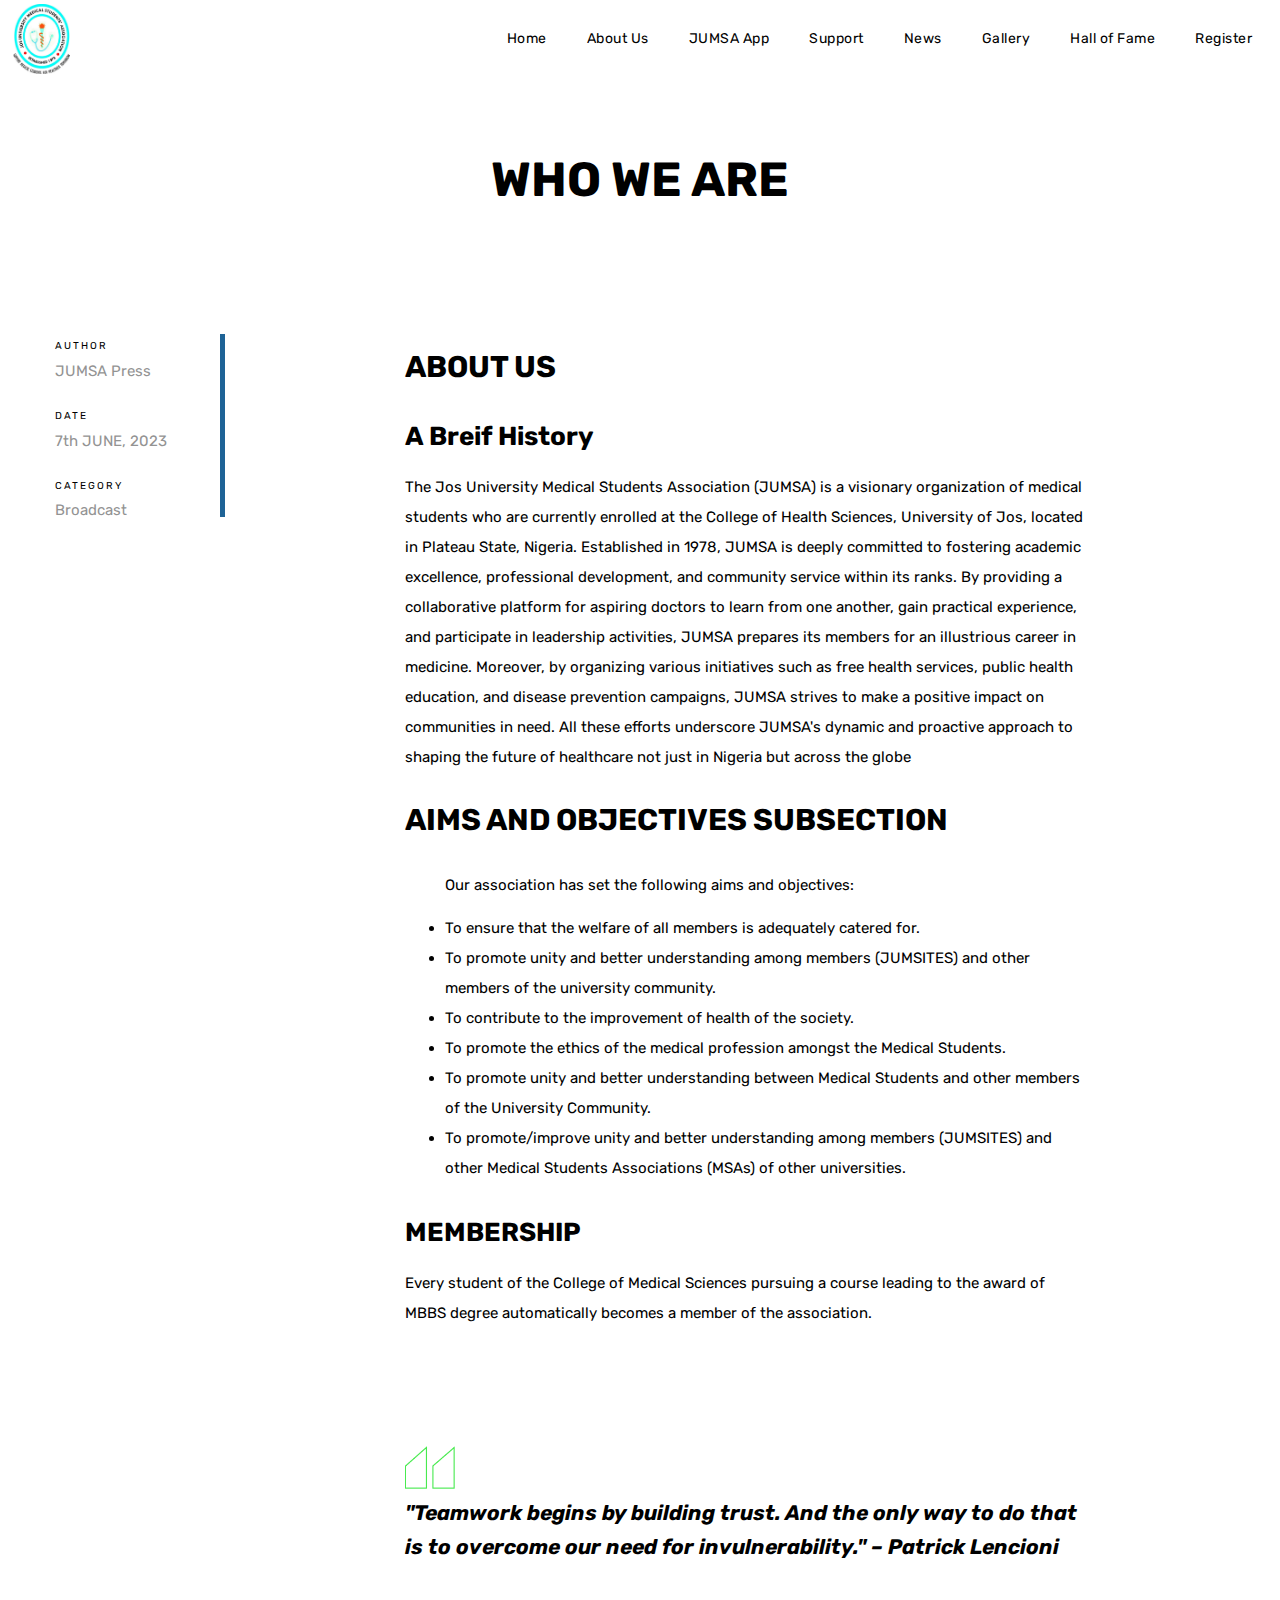
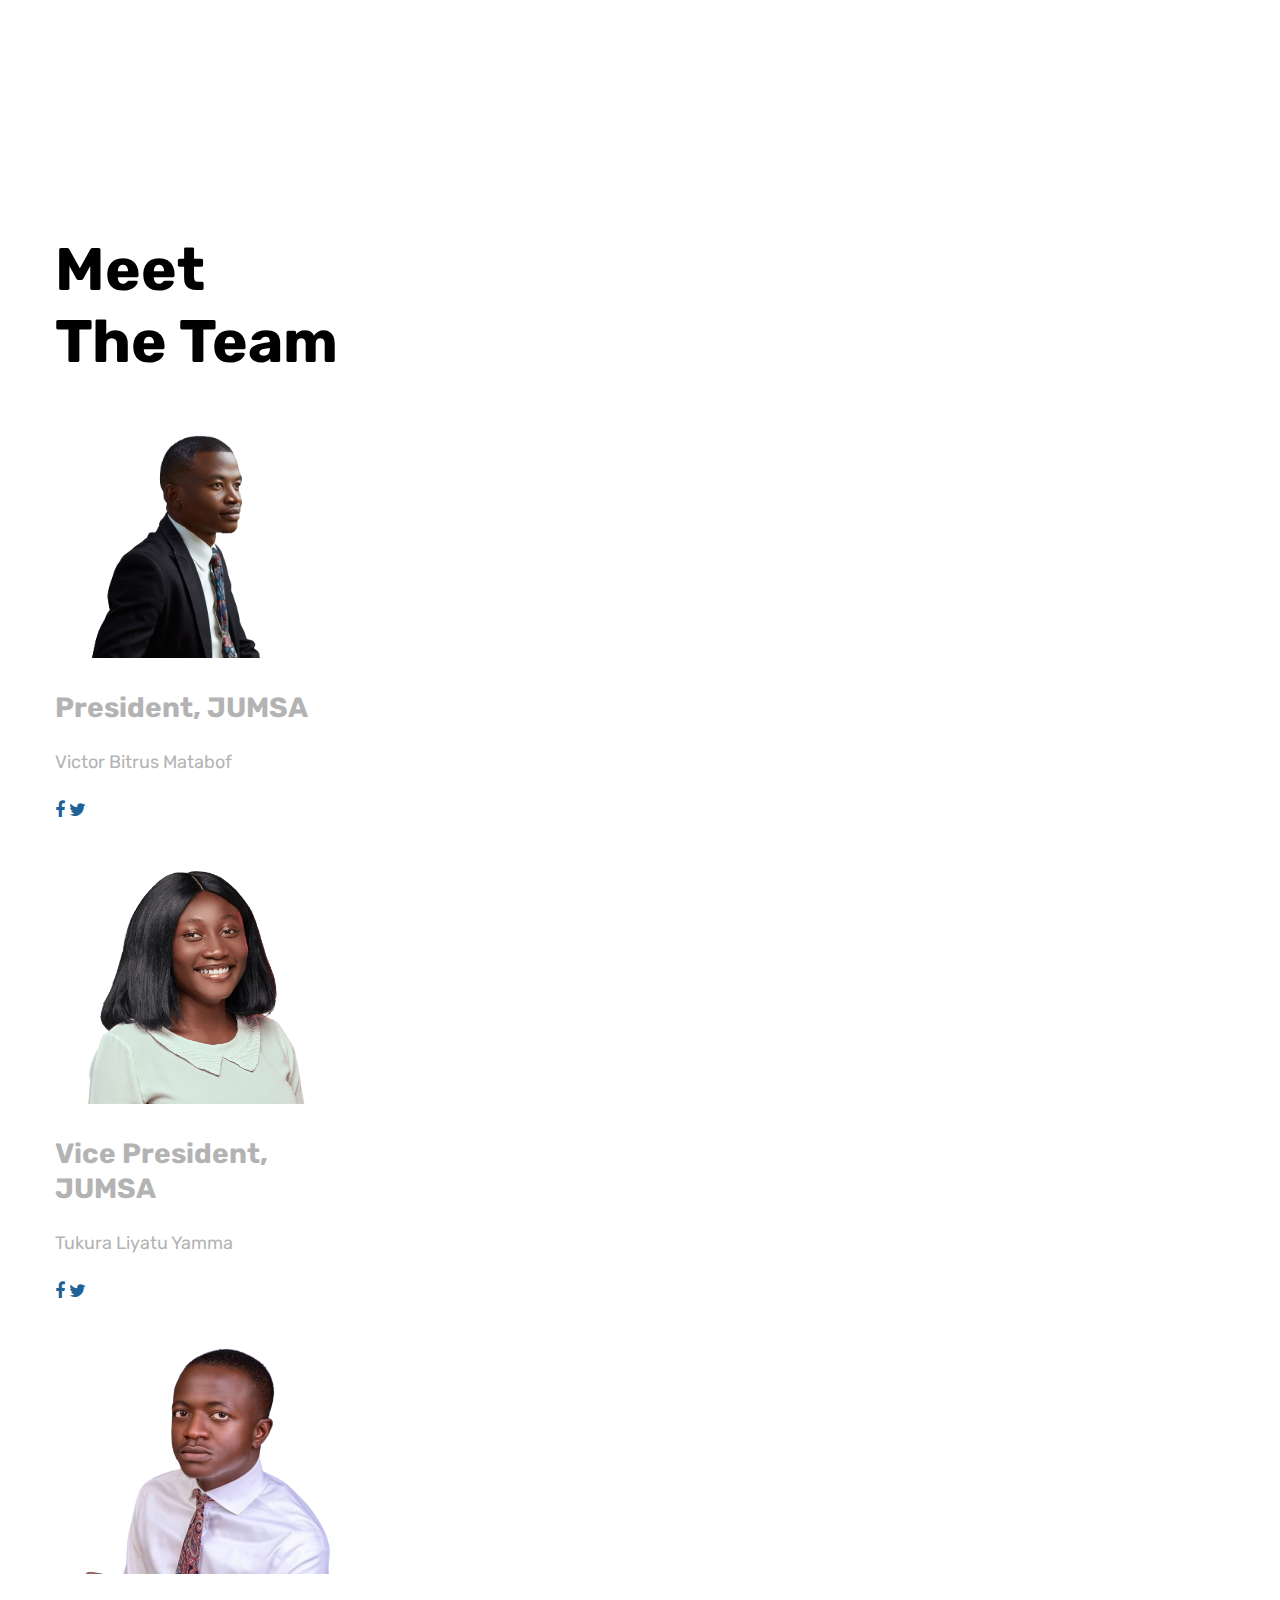
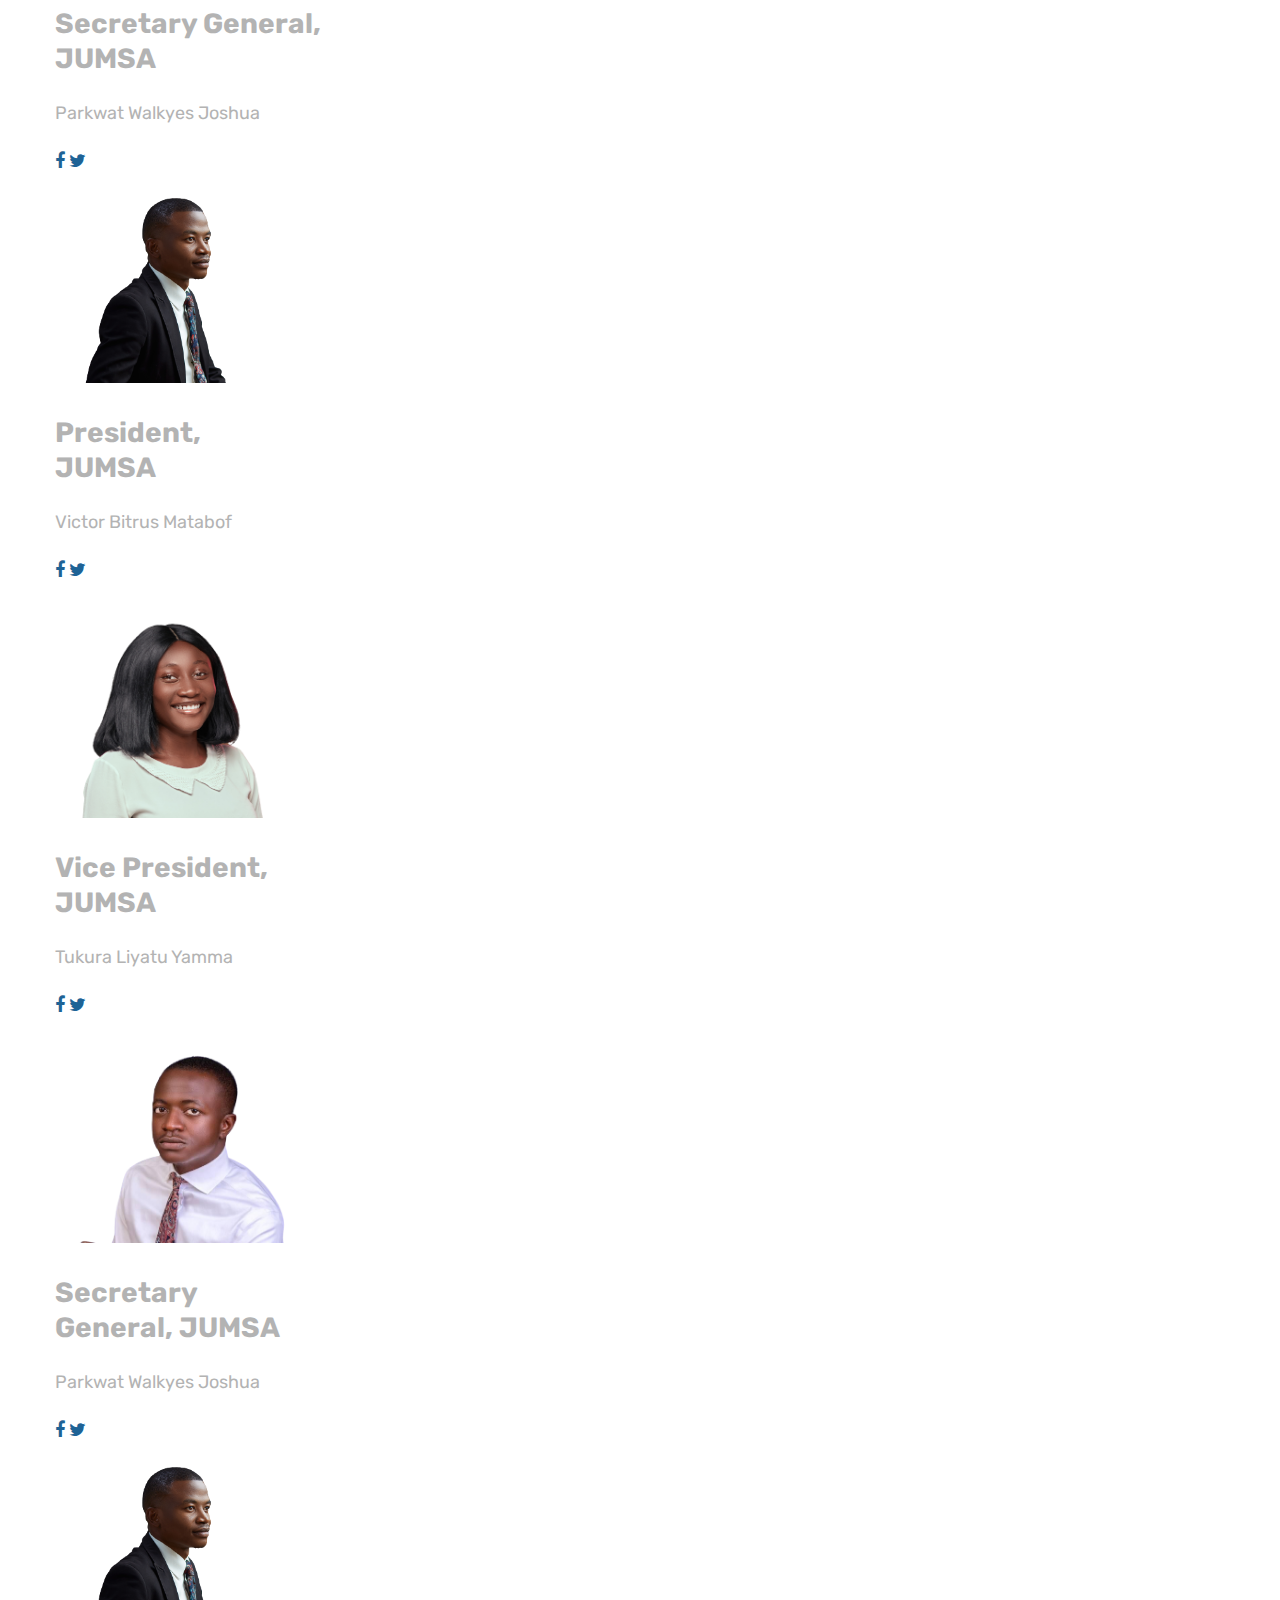
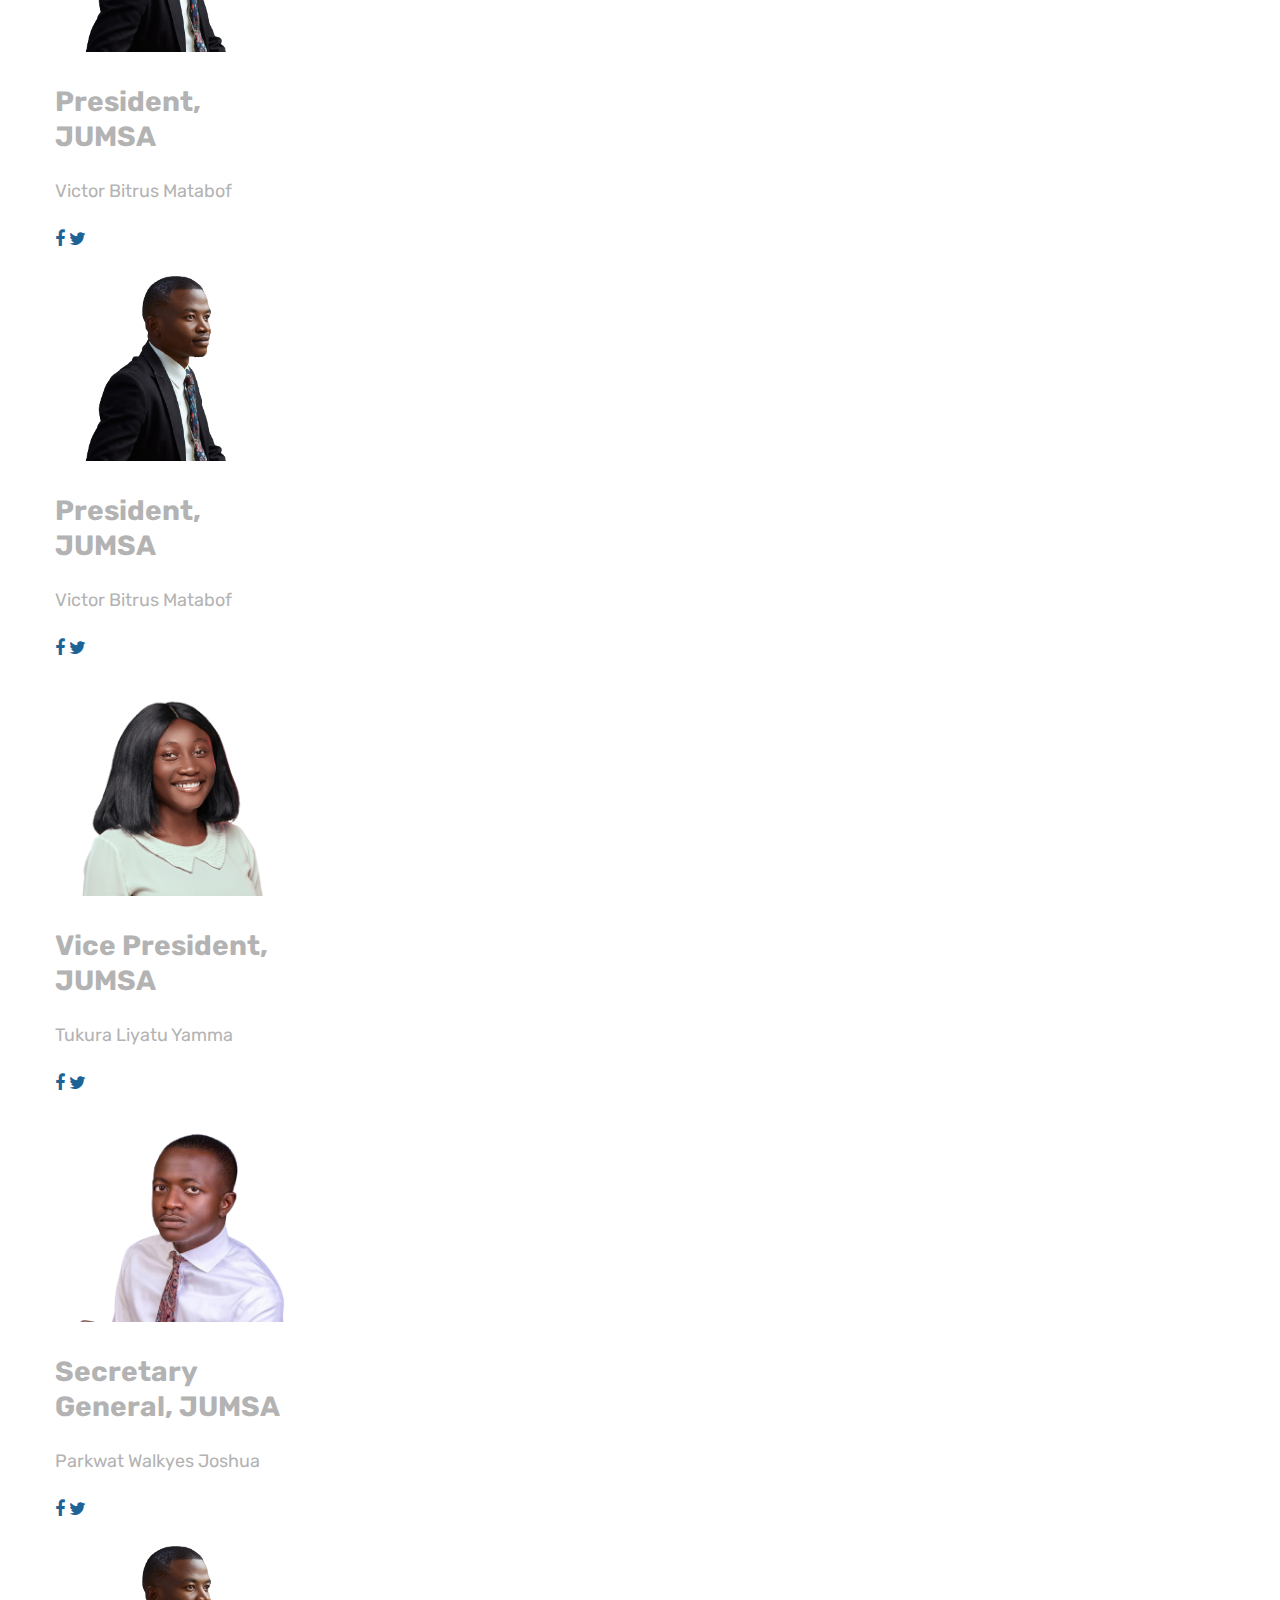
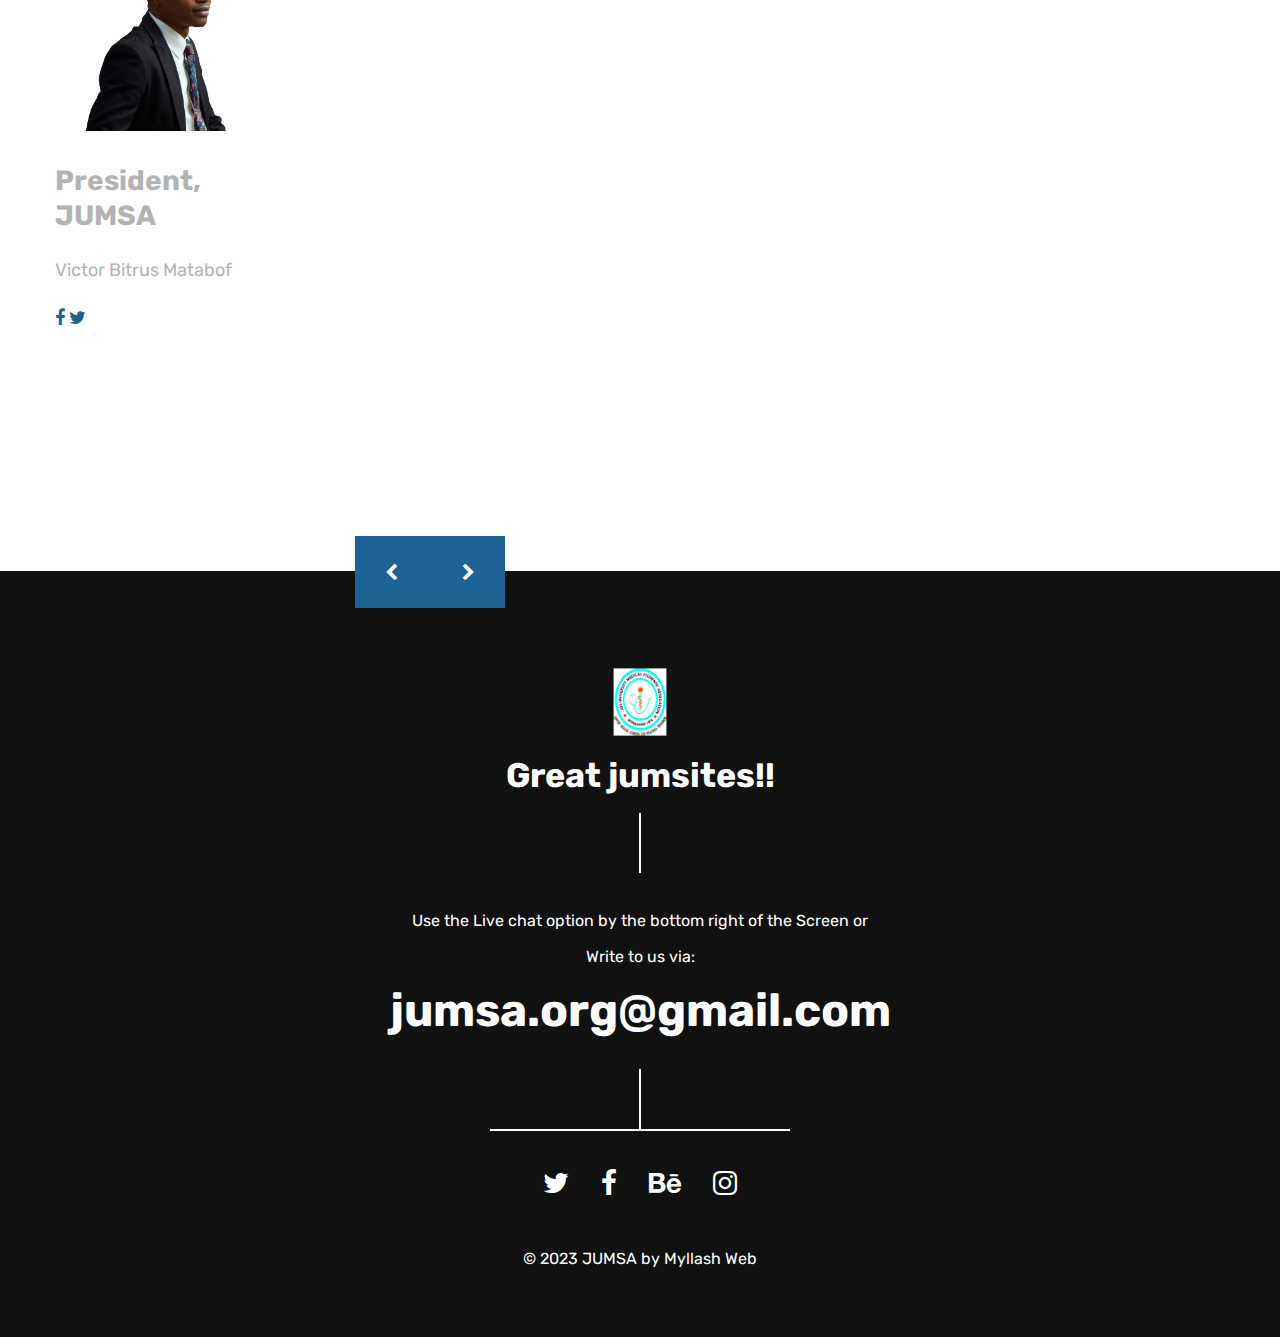
==== about.html @ 952955dd "About Page added" ====
<!DOCTYPE HTML>
<html lang="en-US">

<head>
    <title>About | JUMSA</title>
    <meta http-equiv="Content-Type" content="text/html; charset=UTF-8">
    <meta name="description" content="JUMSA Website" />
    <meta name="keywords" content="JUMSA, JUMSA Unijos, JUMSA Community" />
    <meta name="author" content="Myllash Web" />
    <meta name="viewport" content="width=device-width, initial-scale=1, maximum-scale=1">

    <link rel="shortcut icon" href="images/favicon.ico" />
    <link href='https://fonts.googleapis.com/css?family=Rubik:400,700,700i' rel='stylesheet' type='text/css'>
    <link rel="stylesheet" type="text/css" href='style.css' />
    <link href="https://cdn.jsdelivr.net/npm/bootstrap@5.0.2/dist/css/bootstrap.min.css" rel="stylesheet"
        integrity="sha384-EVSTQN3/azprG1Anm3QDgpJLIm9Nao0Yz1ztcQTwFspd3yD65VohhpuuCOmLASjC" crossorigin="anonymous">

    <!--[if lt IE 9]>
                <script src="js/html5shiv.js"></script>            
                <script src="js/respond.min.js"></script>                   
        <![endif]-->
</head>

<body class="single single-post">

    <div class="site-wrapper">

        <div class="doc-loader">
            <img src="images/jumsa_loader.gif" alt="JUMSA">
        </div>

        <header class="header-holder">
            <div class="menu-wrapper center-relative relative">
                <div class="header-logo">
                    <a href="index.html">
                        <img src="images/logo.png" alt="Seppo">
                    </a>
                </div>

                <div class="toggle-holder">
                    <div id="toggle">
                        <div class="first-menu-line"></div>
                        <div class="second-menu-line"></div>
                        <div class="third-menu-line"></div>
                    </div>
                </div>

                <div class="menu-holder">
                    <nav id="header-main-menu">
                        <ul class="main-menu sm sm-clean">
                            <li>
                                <a href="index.html#Home">Home</a>
                            </li>
                            <li>
                                <a href="index.html#about">About Us</a>
                            </li>
                            <li>
                                <a href="index.html#services">JUMSA App</a>
                            </li>
                            <li>
                                <a href="index.html#pricing">Support</a>
                            </li>

                            <!-- <li>
                                    <a href="#clients">Testimonials</a>
                                </li> -->
                            <li>
                                <a href="index.html#news">News</a>
                            </li>
                            <li>
                                <a href="index.html#portfolio">Gallery</a>
                            </li>

                            <li>
                                <a href="index.html#team">Hall of Fame</a>
                            </li>
                            <!-- <li>
                                        <a href="#skills">Skills</a>
                                    </li> -->
                            <!-- <li>
                                    <a href="#millstones">Milestones</a>
                                </li> -->
                            <li>
                                <a href="index.html#contact">Register</a>
                            </li>
                        </ul>
                    </nav>
                </div>
                <div class="clear"></div>
            </div>
        </header>

        <div id="content" class="site-content center-relative">
            <article>
                <div class="post-wrapper center-relative">
                    <h1 class="entry-title">
                        WHO WE ARE
                    </h1>
                    <div class="single-post-featured-image">
                        <img src="images/about_01.jpg" alt="" />
                    </div>

                    <div class="single-content-wrapper content-1170 center-relative">
                        <div class="post-info-wrapper">
                            <div class="sticky-spacer">
                                <div class="entry-info">
                                    <div>
                                        <div class="text-holder">AUTHOR</div>
                                        <div class="author-nickname">
                                            <a href="#" title="Posts by JUMSA" rel="author">
                                                JUMSA Press
                                            </a>
                                        </div>
                                    </div>
                                    <div>
                                        <div class="text-holder">DATE</div>
                                        <div class="entry-date published">7th JUNE, 2023</div>
                                    </div>
                                    <div>
                                        <div class="text-holder">CATEGORY</div>
                                        <div class="cat-links">
                                            <ul>
                                                <li>
                                                    <a href="#">Broadcast</a>
                                                </li>
                                            </ul>
                                        </div>
                                    </div>
                                </div>
                            </div>
                        </div>

                        <div class="entry-content">
                            <h4>ABOUT US</h4>
                            <h6>A Breif History</h6>
                            <p>
                                The Jos University Medical Students Association (JUMSA) is a visionary organization of
                                medical students who are currently enrolled at the College of Health Sciences,
                                University of Jos, located in Plateau State, Nigeria. Established in 1978, JUMSA is
                                deeply committed to fostering academic excellence, professional development, and
                                community service within its ranks. By providing a collaborative platform for aspiring
                                doctors to learn from one another, gain practical experience, and participate in
                                leadership activities, JUMSA prepares its members for an illustrious career in medicine.
                                Moreover, by organizing various initiatives such as free health services, public health
                                education, and disease prevention campaigns, JUMSA strives to make a positive impact on
                                communities in need. All these efforts underscore JUMSA's dynamic and proactive approach
                                to shaping the future of healthcare not just in Nigeria but across the globe
                            </p>
                            <h4>AIMS AND OBJECTIVES SUBSECTION</h4>
                            <p>
                                <ul>
                                    <p>
                                        Our association has set the following aims and objectives:
                                    </p>
                                    <li>
                                        To ensure that the welfare of all members is adequately catered for.
                                    </li>
                                    <li>
                                        To promote unity and better understanding among members (JUMSITES) and other
                                        members of the university community.
                                    </li>
                                    <li>
                                        To contribute to the improvement of health of the society.
                                    </li>
                                    <li>
                                        To promote the ethics of the medical profession amongst the Medical Students.
                                    </li>
                                    <li>
                                        To promote unity and better understanding between Medical Students and other
                                        members of the University Community.
                                    </li>
                                    <li>
                                        To promote/improve unity and better understanding among members (JUMSITES) and
                                        other Medical Students Associations (MSAs) of other universities.
                                    </li>
                                </ul>
                            </p>
                            <h6>
                                MEMBERSHIP
                            </h6>
                            <p>
                                Every student of the College of Medical Sciences pursuing a course leading to the award
                                of MBBS degree automatically becomes a member of the association.
                            </p>

                            <br>
                            <br>
                            <blockquote>
                                <p>
                                    "Teamwork begins by building trust. And the only way to do that is to overcome our
                                    need for invulnerability." – Patrick Lencioni
                                </p>
                            </blockquote>



                        </div>


                        <br>

                        <div class="clear"></div>
                    </div>
                </div>
            </article>

            <div class="section-wrapper block content-1170 center-relative">
                <div class="content-wrapper">
                    <div>
                        <h2 class="entry-title medium-text">
                            Meet
                            <br>
                            The Team
                        </h2>
                        <div class="container">
                            <div class="row justify-content-around">
                                <div class="card col-md-6 col-lg-4" style="width: 18rem;">
                                    <img src="images/team_item_01.jpg" class="card-img-top" alt="...">
                                    <div class="card-body">
                                        <h5 class="card-title">President, JUMSA</h5>
                                        <p class="card-text">Victor Bitrus Matabof</p>
                                    </div>
                                    <div class="card-body justify-content-around">
                                        <a href="#" target="_blank">
                                            <span class="fa fa-facebook"></span>
                                        </a>
                                        <a href="#" target="_blank">
                                            <span class="fa fa-twitter"></span>
                                        </a>
                                    </div>
                                </div>

                                <div class="card col-md-6 col-lg-4" style="width: 18rem;">
                                    <img src="images/team_item_02.jpg" class="card-img-top" alt="...">
                                    <div class="card-body">
                                        <h5 class="card-title">Vice President, JUMSA</h5>
                                        <p class="card-text">Tukura Liyatu Yamma</p>
                                    </div>
                                    <div class="card-body justify-content-around">
                                        <a href="#" target="_blank">
                                            <span class="fa fa-facebook"></span>
                                        </a>
                                        <a href="#" target="_blank">
                                            <span class="fa fa-twitter"></span>
                                        </a>
                                    </div>
                                </div>

                                <div class="card col-md-6 col-lg-4" style="width: 18rem;">
                                    <img src="images/team_item_03.jpg" class="card-img-top" alt="...">
                                    <div class="card-body">
                                        <h5 class="card-title">Secretary General, JUMSA</h5>
                                        <p class="card-text">Parkwat Walkyes Joshua</p>
                                    </div>
                                    <div class="card-body justify-content-around">
                                        <a href="#" target="_blank">
                                            <span class="fa fa-facebook"></span>
                                        </a>
                                        <a href="#" target="_blank">
                                            <span class="fa fa-twitter"></span>
                                        </a>
                                    </div>
                                </div>

                            </div>

                            <div class="row justify-content-around">
                                <div class="card col-md-6 col-lg-3" style="width: 15rem;">
                                    <img src="images/team_item_01.jpg" class="card-img-top" alt="...">
                                    <div class="card-body">
                                        <h5 class="card-title">President, JUMSA</h5>
                                        <p class="card-text">Victor Bitrus Matabof</p>
                                    </div>
                                    <div class="card-body justify-content-around">
                                        <a href="#" target="_blank">
                                            <span class="fa fa-facebook"></span>
                                        </a>
                                        <a href="#" target="_blank">
                                            <span class="fa fa-twitter"></span>
                                        </a>
                                    </div>
                                </div>

                                <div class="card col-md-6 col-lg-3" style="width: 15rem;">
                                    <img src="images/team_item_02.jpg" class="card-img-top" alt="...">
                                    <div class="card-body">
                                        <h5 class="card-title">Vice President, JUMSA</h5>
                                        <p class="card-text">Tukura Liyatu Yamma</p>
                                    </div>
                                    <div class="card-body justify-content-around">
                                        <a href="#" target="_blank">
                                            <span class="fa fa-facebook"></span>
                                        </a>
                                        <a href="#" target="_blank">
                                            <span class="fa fa-twitter"></span>
                                        </a>
                                    </div>
                                </div>

                                <div class="card col-md-6 col-lg-3" style="width: 15rem;">
                                    <img src="images/team_item_03.jpg" class="card-img-top" alt="...">
                                    <div class="card-body">
                                        <h5 class="card-title">Secretary General, JUMSA</h5>
                                        <p class="card-text">Parkwat Walkyes Joshua</p>
                                    </div>
                                    <div class="card-body justify-content-around">
                                        <a href="#" target="_blank">
                                            <span class="fa fa-facebook"></span>
                                        </a>
                                        <a href="#" target="_blank">
                                            <span class="fa fa-twitter"></span>
                                        </a>
                                    </div>
                                </div>
                                <div class="card col-md-6 col-lg-3" style="width: 15rem;">
                                    <img src="images/team_item_01.jpg" class="card-img-top" alt="...">
                                    <div class="card-body">
                                        <h5 class="card-title">President, JUMSA</h5>
                                        <p class="card-text">Victor Bitrus Matabof</p>
                                    </div>
                                    <div class="card-body justify-content-around">
                                        <a href="#" target="_blank">
                                            <span class="fa fa-facebook"></span>
                                        </a>
                                        <a href="#" target="_blank">
                                            <span class="fa fa-twitter"></span>
                                        </a>
                                    </div>
                                </div>

                            </div>

                            <div class="row justify-content-around">
                                <div class="card col-md-6 col-lg-3" style="width: 15rem;">
                                    <img src="images/team_item_01.jpg" class="card-img-top" alt="...">
                                    <div class="card-body">
                                        <h5 class="card-title">President, JUMSA</h5>
                                        <p class="card-text">Victor Bitrus Matabof</p>
                                    </div>
                                    <div class="card-body justify-content-around">
                                        <a href="#" target="_blank">
                                            <span class="fa fa-facebook"></span>
                                        </a>
                                        <a href="#" target="_blank">
                                            <span class="fa fa-twitter"></span>
                                        </a>
                                    </div>
                                </div>

                                <div class="card col-md-6 col-lg-3" style="width: 15rem;">
                                    <img src="images/team_item_02.jpg" class="card-img-top" alt="...">
                                    <div class="card-body">
                                        <h5 class="card-title">Vice President, JUMSA</h5>
                                        <p class="card-text">Tukura Liyatu Yamma</p>
                                    </div>
                                    <div class="card-body justify-content-around">
                                        <a href="#" target="_blank">
                                            <span class="fa fa-facebook"></span>
                                        </a>
                                        <a href="#" target="_blank">
                                            <span class="fa fa-twitter"></span>
                                        </a>
                                    </div>
                                </div>

                                <div class="card col-md-6 col-lg-3" style="width: 15rem;">
                                    <img src="images/team_item_03.jpg" class="card-img-top" alt="...">
                                    <div class="card-body">
                                        <h5 class="card-title">Secretary General, JUMSA</h5>
                                        <p class="card-text">Parkwat Walkyes Joshua</p>
                                    </div>
                                    <div class="card-body justify-content-around">
                                        <a href="#" target="_blank">
                                            <span class="fa fa-facebook"></span>
                                        </a>
                                        <a href="#" target="_blank">
                                            <span class="fa fa-twitter"></span>
                                        </a>
                                    </div>
                                </div>
                                <div class="card col-md-6 col-lg-3" style="width: 15rem;">
                                    <img src="images/team_item_01.jpg" class="card-img-top" alt="...">
                                    <div class="card-body">
                                        <h5 class="card-title">President, JUMSA</h5>
                                        <p class="card-text">Victor Bitrus Matabof</p>
                                    </div>
                                    <div class="card-body justify-content-around">
                                        <a href="#" target="_blank">
                                            <span class="fa fa-facebook"></span>
                                        </a>
                                        <a href="#" target="_blank">
                                            <span class="fa fa-twitter"></span>
                                        </a>
                                    </div>
                                </div>

                            </div>
                        </div>
                    </div>
                </div>
            </div>

            <div class="nav-links block center-relative content-570">
                <a class="nav-previous tooltip" data-title="Once a student always a student" href="single2.html">
                    <span class="fa fa-chevron-left" aria-hidden="true"></span>
                </a>
                <a class="nav-next tooltip" data-title="Let's make UNIBEN a better place" href="single3.html">
                    <span class="fa fa-chevron-right" aria-hidden="true"></span>
                </a>
            </div>
        </div>

        <!-- Footer -->
        <footer class="footer">
            <div class="footer-content center-relative">
                <div class="footer-logo">
                    <img style="height: 7rem; margin-bottom: -2rem; scale: 0.6;" src="images/footer_logo.png"
                        alt="JUMSA" />
                    <br>
                    <h2>Great jumsites!!</h2>
                </div>
                <div class="footer-logo-divider"></div>
                <p>Use the Live chat option by the bottom right of the Screen or <br> Write to us via:</p>
                <div class="footer-mail">
                    <a href="mailto:myllashweb@myllash.com">jumsa.org@gmail.com</a>
                </div>
                <div class="footer-social-divider"></div>
                <div class="social-holder">
                    <a href="#">
                        <span class="fa fa-twitter"></span>
                    </a>
                    <a href="#">
                        <span class="fa fa-facebook"></span>
                    </a>
                    <a href="#">
                        <span class="fa fa-behance"></span>
                    </a>
                    <a href="#">
                        <span class="fa fa-instagram"></span>
                    </a>
                </div>

                <div class="copyright-holder">
                    © 2023 JUMSA by <a href="https://www.myllash.com/">Myllash Web</a>
                </div>
            </div>
        </footer>
    </div>

    <!--Load JavaScript-->
    <script src="js/jquery.js"></script>
    <script src="js/jquery.sticky.js"></script>
    <script src="js/tipper.js"></script>
    <script src="js/jarallax.js"></script>
    <script src="js/jarallax-element.min.js"></script>
    <script src='js/imagesloaded.pkgd.js'></script>
    <script src='js/jquery.fitvids.js'></script>
    <script src='js/jquery.smartmenus.min.js'></script>
    <script src='js/isotope.pkgd.js'></script>
    <script src='js/owl.carousel.min.js'></script>
    <script src='js/jquery.sticky-kit.min.js'></script>
    <script src='js/main.js'></script>
    <script src="https://cdn.jsdelivr.net/npm/bootstrap@5.0.2/dist/js/bootstrap.bundle.min.js"
        integrity="sha384-MrcW6ZMFYlzcLA8Nl+NtUVF0sA7MsXsP1UyJoMp4YLEuNSfAP+JcXn/tWtIaxVXM" crossorigin="anonymous">
    </script>
    <!--Start of Tawk.to Script-->
    <script type="text/javascript">
        var Tawk_API = Tawk_API || {},
            Tawk_LoadStart = new Date();
        (function () {
            var s1 = document.createElement("script"),
                s0 = document.getElementsByTagName("script")[0];
            s1.async = true;
            s1.src = 'https://embed.tawk.to/647bee8d7957702c744ba10e/1h221nmjo';
            s1.charset = 'UTF-8';
            s1.setAttribute('crossorigin', '*');
            s0.parentNode.insertBefore(s1, s0);
        })();
    </script>
    <!--End of Tawk.to Script-->
</body>

</html>
---- style.css ----
/*------------------------------------------------------------------
[Table of contents]
1. 3rd Part CSS Libraries
2. Global CSS
        2.1 Global Header Logo/Menu CSS	
        2.2 General Section CSS
        2.3 Columns CSS
        2.4 Button CSS
        2.5 Image/Text Slider CSS
3. Home Section CSS
4. Services Section CSS
5. About Section CSS
6. Clients Section CSS
7. News Section CSS
8. Portfolio Section CSS
        8.1 Single Portfolio
9. Pricing Section CSS
10. Team Section CSS
11. Skills Section CSS
12. Milestones Section CSS
13. Blog Page CSS
14. Single Post CSS
        14.1 Tipper CSS
15. Contact Section CSS
16. Footer CSS
17. Responsive CSS
-------------------------------------------------------------------*/


/* ===================================
    1. 3rd Part CSS Libraries
====================================== */

@import url("css/clear.css");
@import url("css/font-awesome.min.css");
@import url("css/sm-clean.css");
@import url("css/owl.carousel.min.css");
@import url("css/owl.theme.default.min.css");
@import url("css/common.css");



/* ===================================
    2. Global CSS
====================================== */

body {
    font-family: 'Rubik', sans-serif;
    font-size: 18px;
    line-height: 35px;
    font-weight: 400;
    color: #b3b3b3;
    background-color: #ffffff;
    overflow-x: hidden;
}

body a {
    text-decoration: none;
    color: #1e6396;
    transition: color .3s ease;
}

body a:hover {
    color: #1e6396; 
}

body p, 
body pre {
    margin-bottom: 13px;
}

.site-wrapper img {
    max-width: 100%;
    max-height: 100%;
    width: auto;
    height: auto;
}

.doc-loader {
    position: fixed;
    left: 0px;
    top: 0px;
    width: 100%;
    height: 100%;
    z-index: 99999;
    background-color: #000;
}

.doc-loader img {
    width: 100px;
    height: 100px;
    position: absolute;
    top: 50%;    
    left: 50%;
    transform: translate(-50%, -50%);
}

.content-1170 {
    width: 1170px;    
}

.content-960 {
    width: 960px;    
}

.content-570 {
    width: 570px;
}

.pagination-holder {
    margin: 60px 0;
}

.section-wrapper {
    position: relative;
    padding: 200px 0 115px 0;
}


/* ===================================
    2.1 Global Header Logo/Menu CSS
====================================== */

.header-holder {
    z-index: 99 !important;
    background-color: #fff;
    width: 100% !important;
    top: 0;
    position: fixed;
    -webkit-transform: translateZ(0);    
}

.sticky-wrapper {
    height: 77px !important;
}

.menu-wrapper {
    width: 98%;
    max-width: 1450px;
    min-height: 77px;
}

.header-logo {
    line-height: 0;
    font-size: 0;
    float: left;
    position: absolute;
    transform: translateY(-50%);
    top: 50%;
}

.header-logo img {
    height: 70px;
}

.menu-holder {
    float: right;
    max-width: 85%;
}

.toggle-holder {
    display: none;
    right: 10px;
    z-index: 1;
    position: absolute;
    top: 50%;
    transform: translateY(-50%);
}

#toggle:hover {
    cursor: pointer;
}

#toggle div {
    height: 3px;
    margin-bottom: 6px;
    background-color: #000;
    width: 22px;
}

#toggle .second-menu-line {
    -webkit-transition: -webkit-transform 0.3s ease;
    transition: transform 0.3s ease;    
    -webkit-transform: translate3d(10px,0,0);
    transform: translate3d(10px,0,0);
}

#toggle:hover .second-menu-line {
    -webkit-transform: translate3d(0,0,0) !important;
    transform: translate3d(0,0,0) !important;
}

#toggle.on .second-menu-line {
    -webkit-transform: translate3d(-10px,0,0);
    transform: translate3d(-10px,0,0);
}

#toggle .third-menu-line{        
    margin-bottom: 5px;
}

#header-main-menu {
    display: inline-block;
}

.sm-clean .has-submenu {
    padding-right: 35px !important;
}

.sm-clean li a.menu-item-link {
    cursor: pointer;
    color: rgb(30,30,30);
}

.sm-clean a span.sub-arrow {
    right: 3px;
}

.sm-clean a.highlighted {
    padding: 15px;
}

.sm-clean a, 
.sm-clean a:hover, 
.sm-clean a:focus, 
.sm-clean a:active {
    font-size: 14px;
    font-weight: 400;
    transition: color .3s ease, 
        background-color .3s ease;
    padding: 15px;
    letter-spacing: 0.5px;
    color: #000;
}

.sm-clean ul a, 
.sm-clean ul a:hover, 
.sm-clean ul a:focus, 
.sm-clean ul a:active {    
    font-size: 13px;
    line-height: 15px;
    padding: 10px;
    padding-top: 10px !important;
    padding-bottom: 10px !important;
}

.sm-clean {
    background-color: transparent;        
    padding: 15px 0;
}

body .sm-clean a:hover, 
body .main-menu.sm-clean .sub-menu li a:hover, 
body .sm-clean li.active a, 
body .sm-clean li.current-page-ancestor > a, 
body .sm-clean li.current_page_ancestor > a, 
body .sm-clean li.current_page_item > a {
    color: skyblue;
}

.sm-clean li {
    margin-right: 10px;
}

.sm-clean li:last-child {
    margin-right: 0;
}

.sm-clean ul {    
    background-color: #000;
}

.sm-clean a.has-submenu {
    padding-right: 24px;
}

.sub-menu a, 
.children a {
    padding-left: 15px !important;
}

.sub-menu .sub-menu, 
.children .children {
    padding-top: 8px;
}

.sub-menu .sub-menu a, 
.children .children a, 
.sub-menu .sub-menu a:hover, 
.children .children a:hover {
    padding-top: 10px !important;
}

@media (min-width: 925px) {

    .sm-clean ul a span.sub-arrow {
        margin-top: 0;
    }
    .sm-clean ul {
        padding: 8px 0;
    }
}

@media (max-width: 925px) {

    .sm-clean ul {
        background-color: #fff;
    }

}

.sm-clean > li:last-child > a, 
.sm-clean > li:last-child > *:not(ul) a, 
.sm-clean > li:last-child > ul, 
.sm-clean > li:last-child > ul > li:last-child > a, 
.sm-clean > li:last-child > ul > li:last-child > *:not(ul) a, 
.sm-clean > li:last-child > ul > li:last-child > ul, 
.sm-clean > li:last-child > ul > li:last-child > ul > li:last-child > a, 
.sm-clean > li:last-child > ul > li:last-child > ul > li:last-child > *:not(ul) a, 
.sm-clean > li:last-child > ul > li:last-child > ul > li:last-child > ul, 
.sm-clean > li:last-child > ul > li:last-child > ul > li:last-child > ul > li:last-child > a, 
.sm-clean > li:last-child > ul > li:last-child > ul > li:last-child > ul > li:last-child > *:not(ul) a, 
.sm-clean > li:last-child > ul > li:last-child > ul > li:last-child > ul > li:last-child > ul, 
.sm-clean > li:last-child > ul > li:last-child > ul > li:last-child > ul > li:last-child > ul > li:last-child > a, 
.sm-clean > li:last-child > ul > li:last-child > ul > li:last-child > ul > li:last-child > ul > li:last-child > *:not(ul) a, 
.sm-clean > li:last-child > ul > li:last-child > ul > li:last-child > ul > li:last-child > ul > li:last-child > ul {
    border-radius: 5px;
}


/* ===================================
    2.2 General Section CSS
====================================== */

.section {
    position: relative;    
}

.page-title-holder {
    position: absolute;
    top: 0;
    left: 0;
    background-color: #1e6396;
    width: 285px;
    display: inline-block;
    z-index: 98;
    height: 130px;
}

.page-title-holder:after {
    content: "";
    width: 0;
    height: 0;
    border-style: solid;
    border-width: 130px 60px 0 0;
    border-color: #1e6396 transparent transparent transparent;
    position: absolute;
    top: 0;
    right: 0;
    transform: translateX(100%);
}

.section h3.entry-title {
    font-size: 16px;
    line-height: 149%;
    font-weight: 400;
    word-break: break-word;
    text-align: center;
    color: #fff;
    letter-spacing: 2px;
    margin-top: 32px;
}

.page .page-content {
    background-color: #fff;
    padding: 75px;    
}

.no-padding .section-wrapper {
    padding: 0 !important;
    width: 100%;
    max-width: 100%;
}

[data-jarallax-element] {
    z-index: 30 !important;
}

.medium-text {
    color: #000;
    font-size: 60px;
    line-height: 120%;
    font-weight: 700;
    padding-bottom: 35px;
}

.title-description-up {
    font-size: 16px;
    margin-bottom: 0;
    letter-spacing: 2px;
}

.info-text {
    font-size: 22px;
    line-height: 190%;
    color: #000;
}

.info-code-title {
    font-size: 16px;
    color: #000;
    letter-spacing: 2px;
    margin-bottom: 0;
    line-height: 120%;
}

.info-code-content, 
.info-code-content a {
    color: #b3b3b3;
    margin-bottom: 30px;
}

.tp-bullet-title {
    display: none !important;
}

.isotope.no-transition,
.isotope.no-transition .isotope-item,
.isotope .isotope-item.no-transition {    
    transition-duration: 0s;
}

.social {
    display: inline-block;
    font-size: 25px;
    margin-right: 20px;
}

body .social a {
    color: #000 !important;
    transition: all .3s ease;
}

body .social a:hover {
    opacity: 0.5;    
}


/* ===================================
    2.3 Columns CSS
====================================== */

.one_half,  
.one_third,  
.two_third,  
.three_fourth, 
.one_fourth {
    margin-right: 8%;
    float: left;
    position: relative;
    margin-bottom: 30px;
}

.last {
    margin-right: 0 !important;
    clear: right;
}

.one {    
    display: block;
    clear: both;    
    margin-bottom: 30px;
}

.one_half {
    width: 46%;
}

.one_third {
    width: 28%;
}

.two_third {
    width: 64%;
}

.one_fourth {
    width: 19%;
}

.three_fourth {
    width: 73%;
}

.one_half.margin-0 {
    width: 50%;
}

.one_third.margin-0 {
    width: calc(100% / 3);
}

.two_third.margin-0 {
    width: calc(100% / 3 * 2);
}

.one_fourth.margin-0 {
    width: 25%;
}

.three_fourth.margin-0 {
    width: 75%;
}


/* ===================================
    2.4 Button CSS
====================================== */

body a.button {
    display: inline-block;
    color: #fff;
    background-color: #1e6396;
    text-align: left;
    padding: 10px 40px;
    cursor: pointer;
    vertical-align: middle;
    text-decoration: none;
    transition: all .2s linear;
    margin-bottom: 17px;
    border: 2px solid #1e6396;
    border-radius: 50px;
    font-size: 14px;
    letter-spacing: 2px;
    box-sizing: border-box;
}

a.button:hover {
    background-color: transparent;
    color: #1e6396;
}

a.button-dot {
    color: #fff !important;
    font-size: 16px;
    position: relative;
}

a.button-dot:hover {
    color: #fff;    
}

a.button-dot span {
    transition: .3s;
    display: inline-block;
    margin-left: 50px;
    letter-spacing: 2px;
}

a.button-dot:hover span {
    transform: translateX(-8px);
}

a.button-dot:before {
    content: "";
    width: 30px;
    height: 30px;
    border: 2px solid #fff;
    background: transparent;
    border-radius: 90%;
    top: -7px;
    position: absolute;
    transition: .3s;
}

a.button-dot:hover:before {
    width: calc(100% + 30px);
    height: 51px;
    border-radius: 50px;
    top: -18px;
}


/* ===================================
    2.5 Image/Text Slider CSS
====================================== */

.image-slider-wrapper {
    margin-bottom: 20px;
}

.single-post-header-content .image-slider-wrapper {
    margin-bottom: 0;
}

.owl-carousel .owl-stage-outer {
    height: auto !important;
}

.owl-theme .owl-dots {
    padding-top: 25px;
    line-height: 0;
}

.owl-theme .owl-dots .owl-dot span {
    margin: 0;
    background-color: rgba(255, 255, 255, 0.5);
    transition: all .2s ease;
    width: 17px;
    height: 17px;
    border-radius: 90%;
}

.owl-theme .owl-dots .owl-dot {
    border-radius: 90%;
    transition: all .3s ease;
    border: 2px solid #000;
    margin: 3px;
}

.owl-theme .owl-dots .owl-dot:hover span {
    background-color: #fff;
}

.owl-theme .owl-dots .owl-dot.active {
    background-color: #000;
}

.owl-theme .owl-dots .owl-dot.active span {
    background-color: transparent;
}

.text-slider-wrapper {
    font-size: 24px;
    line-height: 35px;
    background-color: #000;
    padding: 130px;
}

.text-slider-header-quotes {
    margin-bottom: 60px;
    background-image: url(images/quotes_image.png);
    background-repeat: no-repeat;
    width: 87px;
    height: 74px;
    background-size: 87px 74px;
}

.text-slider-wrapper .text-slide {
    text-align: left;
    font-size: 28px;
    line-height: 170%;
    overflow: hidden;
}

.text-slider-wrapper .text-slide:after {
    content: "";
    display: table;
    clear: both;
}

.text-slider-wrapper .text-slide-name {
    font-size: 18px;
    line-height: 100%;
    margin: 0 12px 0 0;
    display: inline-block;
    vertical-align: middle;
}

.text-slider-wrapper .text-slide-position {
    font-size: 18px;
    line-height: 100%;
    letter-spacing: 4px;
    color: #fff;
    display: inline-block;
    vertical-align: middle;
    margin: 0;
}

.text-slider-wrapper img.text-slide-img {
    width: 70px !important;
    height: 70px;
    border-radius: 90%;
    display: inline-block;
    margin-right: 25px;
    vertical-align: middle;
}

.text-slide-content {
    margin-bottom: 60px;
}

.text-slider-wrapper .owl-nav {
    position: absolute;
    bottom: 10px;
    right: 0;
}

.text-slider-wrapper .owl-theme .owl-prev {
    background-image: url('images/nav_left.png') !important;
    background-color: transparent !important;
    font-size: 0;
    width: 30px;
    padding: 0;
    height: 30px;
    background-repeat: no-repeat !important;
    background-size: 30px !important;
    transition: .3s;
    opacity: 0.7;
    margin-right: 10px;
}

.text-slider-wrapper .owl-theme .owl-prev:hover {
    opacity: 1;
}

.text-slider-wrapper .owl-theme .owl-next {
    background-image: url('images/nav_right.png') !important;
    background-color: transparent !important;
    font-size: 0;
    width: 30px;
    padding: 0;
    height: 30px;
    background-repeat: no-repeat !important;
    background-size: 30px !important;
    transition: .3s;
    opacity: 0.7;
}

.text-slider-wrapper .owl-theme .owl-next:hover {    
    opacity: 1;
}

@-webkit-keyframes fadeIn {
    from {
        opacity: 0;
    }

    to {
        opacity: 1;
    }
}

@keyframes fadeIn {
    from {
        opacity: 0;
    }

    to {
        opacity: 1;
    }
}

.fadeIn {
    -webkit-animation-name: fadeIn;
    animation-name: fadeIn;
}

@-webkit-keyframes fadeOut {
    from {
        opacity: 1;
    }

    to {
        opacity: 0;
    }
}

@keyframes fadeOut {
    from {
        opacity: 1;
    }

    to {
        opacity: 0;
    }
}

.fadeOut {
    -webkit-animation-name: fadeOut;
    animation-name: fadeOut;
}


/* ===================================
    3. Home Section CSS
====================================== */

#home {    
    /* background-image: url(images/hero_image_01.jpg);
    background-position: center center;
    background-size: cover;
    background-repeat: no-repeat;
    min-height: calc(100vh - 77px);    
    display: flex; */
}

#home .section-wrapper {
    margin: auto;
    padding: 0;
}

h1.big-text {
    color: grey;
    font-size: 60px;
    line-height: 120%;
    margin-bottom: 10px;
}

h2.big-text {
    color: grey;
    font-size: 30px;
    line-height: 120%;
    margin-bottom: 30px;
}

h1.big-text span{
    color: #1e6396;
}


/* ===================================
    4. Services Section CSS
====================================== */

#services {
    background-image: url(images/on_black_left.png);
    background-color: #000000;
    background-position: left bottom;
    background-repeat: no-repeat;
    background-size: auto;
}

.service-holder {
    margin: 25px 0;
}

.service-holder:after {
    content: "";
    display: block;
    clear: both;    
}

.service-txt h4 {
    font-size: 46px;
    color: #fff;
    font-weight: 700;
    line-height: 110%;
}

.service-num {
    font-size: 264px;
    font-weight: 700;
    color: #000000;
    text-shadow: -1px 0 #b3b3b3, 
        0 1px #b3b3b3, 
        1px 0 #b3b3b3, 
        0 -1px #b3b3b3;
    line-height: 100%;
    height: 165px;
    overflow: hidden;
    margin-bottom: -10px;
    -webkit-transform: translateZ(0);
}


/* ===================================
    5. About Section CSS
====================================== */

#about {
    background-image: url(images/on_white_right.png);
    background-color: #ffffff;
    background-position: right center;
    background-repeat: no-repeat;
    background-size: auto;
}


/* ===================================
    6. Clients Section CSS
====================================== */

#clients {
    background-image: url(images/quote_image_01.jpg);
    background-position: center center;
    background-repeat: no-repeat;
    background-size: cover;
}


/* ===================================
    7. News Section CSS
====================================== */

#news {
    background-image: url(images/on_white_left.png);
    background-color: #ffffff;
    background-position: left center;
    background-repeat: no-repeat;
    background-size: auto;
}

.blog-holder-scode {
    margin-top: 0;
    width: 1370px;
    transform: translateX(-100px);
    text-align: center;
}

.blog-holder-scode article:nth-of-type(3n) {
    margin-right: 0;
}

.blog-item-holder-scode {
    margin: 30px 0;
    width: 27%;
    display: inline-block;
    margin-right: 8%;
    vertical-align: text-top;
    text-align: left;
}

.blog-item-holder-scode .excerpt {
    margin-top: 20px;
}

.blog-item-holder-scode h4 {
    padding: 0;
    margin: 35px 0;
}

.blog-item-holder-scode h4 a {
    color: #000 !important;
    font-size: 34px;
    line-height: 110%;
    font-weight: 700;
    transition: .3s;
    letter-spacing: -1px;
}

.blog-item-holder-scode h4 a:hover {
    opacity: 0.8;
}

.blog-item-holder-scode .post-thumbnail {
    overflow: hidden;
}

.latest-posts-background-featured-image-holder {
    width: 100%;
    height: 600px;
    background-repeat: no-repeat;
    background-size: cover;
    background-position: center center;
    transition: .3s;
}

.latest-posts-background-featured-image-holder:hover {
    opacity: 0.8;
    transform: scale(1.1);
}


/* ===================================
    8. Portfolio Section CSS
====================================== */

.grid {
    width: 100%;
    margin: 0 auto;
    overflow: hidden;
    position: relative;
    max-width: 100%;
    font-size: 0;
    line-height: 0;
}

.grid-sizer {
    width: 25%;
}

.grid-item {
    float: left;
    font-size: 0;
    line-height: 0;
    width: 100%;
    overflow: hidden;
}

.grid-item.p_one_fourth {
    width: 25%;
}

.grid-item.p_one_half {
    width: 50%;
}

.grid-item.p_three_fourth {
    width: 75%;
}

.grid-item.p_one {
    width: 100%;
}

.grid-item img {
    width: 100% !important;
    height: auto;
    display: block;    
}

.grid-item .entry-holder {
    text-align: center;
    background-color: #fff;
    padding: 50px 20px;
}

.grid-item a.item-link:after {
    content: "";
    display: block;
    position: absolute;
    width: 100%;
    height: 100%;
    background-color: #000;
    left: 0;
    top: 0;
    opacity: 0;
    transition: opacity .3s ease-in-out;
}

.portfolio-text-holder {
    color: #fff;
    position: absolute;
    bottom: 50px;
    left: 50px;
    display: inline-block;
    z-index: 1;
    opacity: 0;
    transition: all .3s ease;
}

.portfolio-title {
    font-size: 30px;
    line-height: 170%;
    margin-bottom: 0;
    font-weight: 700;
    color: #b3b3b3;
}

.portfolio-desc {
    font-size: 14px;
    line-height: 22px;
    color: #b3b3b3;
    letter-spacing: 2px;
    margin-bottom: 0;
}

.grid-item a.item-link:hover:after, 
.grid-item a.item-link:hover .portfolio-text-holder {
    opacity: 1;
}

.portfolio-content h1 {
    font-size: 44px;
    color: #000;
    line-height: 130%;
}

.portfolio-load-content-holder {
    opacity: 0;
    transform: translateY(70px);
    transition: all .5s ease;
    width: 1170px;
    max-width: 75%;
    margin: 0 auto;
}

.portfolio-load-content-holder.show {
    transform: translateY(0);
    opacity: 1;
}

.portfolio-load-content-holder.show.viceversa {
    opacity: 0;
    transform: translateY(70px);
}

.section.no-padding .portfolio-content-wrapper {
    padding: 195px 0 75px 0;
}    

.portfolio-content-wrapper {
    display: none;
}

.portfolio-content-wrapper.show {
    display: block;
}

#portfolio-grid {
    transition: all .5s ease;
    opacity: 1;
    transform: translateY(0px);
}

#portfolio-grid.hide {
    opacity: 0;
    transform: translateY(70px);    
}

.close-icon {
    background-image: url(images/close-left-arrow.png);
    background-repeat: no-repeat;
    width: 70px;
    height: 70px;
    display: inline-block;
    margin-bottom: 20px;
    background-size: 40px;
    background-position: 50%;
    transition: all 0.3s ease;
    cursor: pointer;
    position: absolute;
    left: -100px;
    top: 195px;
}

.close-icon:hover {
    transform: translateX(-5px);
}


/* ===================================
    8.1 Single Portfolio
====================================== */

.portfolio-item-wrapper {
    margin-top: 100px;
    margin-bottom: 50px;
}


/* ===================================
    9. Pricing Section CSS
====================================== */

#pricing {
    background-image: url(images/on_white_right.png);
    background-color: #ffffff;
    background-position: right bottom;
    background-repeat: no-repeat;
    background-size: auto;
}

.pricing-table {
    padding-bottom: 20px;
    background-color: #ffffff;
    margin-top: 30px;
    max-width: 350px;
    margin-left: auto;
    margin-right: auto;
    border: 2px solid #000;
    position: relative;
    text-align: left;
    display: none;
}


.pricing-table:hover {
    opacity: 0.8;
}

.pricing-wrapper {
    padding: 0 15%;
}

.pricing-table-title {
    color: #000;
    font-size: 21px;
    font-weight: 500;
    padding: 40px 0;
    margin-bottom: 25px;
}

.pricing-num {
    font-size: 200px;
    font-weight: 700;
    color: #ffffff;
    text-shadow: -1px 0 #b3b3b3, 
        0 1px #b3b3b3, 
        1px 0 #b3b3b3, 
        0 -1px #b3b3b3;
    line-height: 100%;
    margin-bottom: -10px;
    position: absolute;
    top: -50px;
    right: -9px;
    z-index: 1;
}

.pricing-num:before {
    content: "";
    width: 150px;
    background-color: white;
    position: absolute;
    right: 0;
    top: 0;
    height: 100%;
    z-index: -1;
}

.pricing-table-price {
    font-size: 100px;
    line-height: 120%;
    color: #1e6396;
    font-weight: 700;
}

.pricing-table-desc {
    font-size: 16px;
    letter-spacing: 2px;
}

.pricing-table ul {
    padding: 0;
    list-style: none;
    margin-top: 25px;
}

.pricing-table ul li {
    padding: 10px 0;
    color: #000;
}

.pricing-list span.fa {
    color: #1e6396;
    margin-right: 25px;
}

.pricing-list.included-no, 
.pricing-list.included-no span.fa {
    color: gray;
}

.pricing-list.included-no span.fa:before {
    content: "\f00d";
} 

.pricing-table-content-holder {
    margin-bottom: 40px;
}

.pricing-button {
    text-align: center;
}


/* ===================================
    10. Team Section CSS
====================================== */

#team {
    background-image: url(images/on_black_left.png);
    background-color: #000000;
    background-position: left center;
    background-repeat: no-repeat;
    background-size: auto;
}

.member {
    text-align: center;
    margin: 70px 0;
}

.member img {
    display: inline-block;
    vertical-align: middle;
    max-width: 700px;
}

.member-content {
    margin-bottom: 35px;
}

.member-info {
    width: 380px;
    background-color: #fff;
    padding: 65px 110px;
    display: inline-block;
    vertical-align: middle;
    margin-left: -130px;
    text-align: left;
    position: relative;
    z-index: 31;
}

.member-right .member-info {
    margin-left: auto;
    margin-right: -130px;
}

.member-postition {
    margin: 0;
    font-size: 16px;
    letter-spacing: 2px;
}

.member-name {
    font-size: 48px;
    font-weight: 700;
    color: #000;
    line-height: 150%;
    margin-bottom: 35px;
    margin-top: -5px;
    padding: 0;
}

.member-social-holder {
    background: #1e6396;
    padding: 25px 50px;
    position: absolute;
    bottom: -35px;
    left: -45px;
}

.member-right .member-social-holder {
    left: auto;
    right: -45px;    
}

.member-social-holder .social a {
    color: #fff !important;
}


/* ===================================
    11. Skills Section CSS
====================================== */

.skills-holder {
    position: relative;
    margin: 40px 0;
}

.skill-holder {
    margin-bottom: 30px;
}

.skill-holder:after {
    clear: both;
    display: block;
    content: "";
}

.skill-percent {
    font-size: 48px;
    line-height: 100%;
    font-weight: 100;
    width: 100px;
    display: inline-block;    
    vertical-align: text-top;
}

.skill {
    width: 100%;
    height: 3px;
    background-color: rgba(202, 202, 202, 0.3);
    margin-bottom: 30px;
}

.skill-text {
    display: inline-block;
    width: calc(100% - 145px);
    margin-right: 0;
    float: right;
    vertical-align: text-top;
}

.skill-fill {
    width: 100%;
    height: 10px;
    background-color: #000;
}

.skill-text span {
    font-size: 22px;
    line-height: 35px;
}


/* ===================================
    12. Milestones Section CSS
====================================== */

#millstones {
    background-image: url(images/on_black_left.png);
    background-color: #000000;
    background-position: left bottom;
    background-repeat: no-repeat;
    background-size: auto;
}


ul.milestones-holder {
    padding: 0;
    list-style: none;
    margin: 0;
}

li.milestone {
    width: 45%;
    display: inline-block;
    margin: 30px 9% 30px 0;
}

li.milestone:nth-child(2n) {
    margin-right: 0;
}

li.milestone > div {
    display: inline-block;
    vertical-align: text-top;    
}

li.milestone h5 {
    color: #fff;
    max-width: 240px;
    padding-top: 0;
    line-height: 115%;
}

li.milestone .milestone-info-left {
    margin-right: 35px;
    text-align: right;
    width: 30%;
}

li.milestone .milestone-info-right {
    width: 62%;
}

p.milestone-num {
    font-size: 80px;
    line-height: 100%;
    font-weight: 700;
    position: relative;
    margin-bottom: 0;
    color: #000000;
    text-shadow: -1px 0 #b3b3b3, 
        0 1px #b3b3b3, 
        1px 0 #b3b3b3, 
        0 -1px #b3b3b3;
}

p.milestone-num span{
    margin-left: -3rem;
}



/* ===================================
    13. Blog Page CSS
====================================== */

body.blog {
    background-color: #fff;
}

.blog .site-content {    
    background-color: #fff;
}

.blog h1.entry-title {
    text-align: center;
    display: table;
    margin: 50px auto;
    font-family: 'Rubik', sans-serif;
    font-weight: 600;
    color: #fff;
    background-color: #f1576b;
    padding: 15px 25px;
    border-radius: 50px;
    font-size: 14px;
    line-height: 20px;
    text-transform: uppercase;
}

.blog-holder {
    width: 1170px;
    max-width: 95%;    
}

.blog-item-holder {
    margin: 120px 0;
    text-align: center;
    width: 800px;
    margin-left: auto;
    margin-right: auto;
}

.blog-item-wrapper {
    display: inline-block;
}

.blog-item-holder .excerpt {
    width: 700px;
    margin: 0 auto;
    max-width: 95%;
    margin-bottom: 30px;
    margin-top: 25px;
}

.blog-item-holder.has-post-thumbnail {
    width: 1170px;
    max-width: 100%;
}

.blog-item-holder.has-post-thumbnail .excerpt {
    width: 100%;
    max-width: 100%;
    margin-bottom: 60px;
}

.blog-item-holder .post-thumbnail {
    max-width: 590px;
    overflow: hidden;
    line-height: 0;
}

.post-thumbnail-image {
    transition: .3s;
}

.post-thumbnail-image:hover {
    opacity: 0.8;    
}

.blog-item-holder.has-post-thumbnail:nth-of-type(2n+1) .post-thumbnail {
    float: left;
    text-align: right;
}

.blog-item-holder.has-post-thumbnail:nth-of-type(2n+1) .entry-holder {
    float: left;
    position: relative;
    z-index: 31;
}

.blog-item-holder.has-post-thumbnail:nth-of-type(2n) .post-thumbnail {
    float: right;
    text-align: left;
    margin-right: 0;
}

.blog-item-holder.has-post-thumbnail:nth-of-type(2n) .entry-holder {
    float: right;    
    position: relative;
    z-index: 31;
}

.blog-item-holder.has-post-thumbnail .entry-holder {
    width: 430px;
    text-align: left;
    padding: 0 75px;
    background: #fff;
}

.blog-item-holder.has-post-thumbnail.is-smaller .entry-holder {
    margin-top: 40px;
}

.blog-item-holder h2.entry-title {
    display: block;
    font-weight: 700;
    font-size: 42px;
    line-height: 46px;
    padding-top: 0;
    word-break: break-word;
    letter-spacing: -2px;
}

.blog-item-holder h2.entry-title a {
    color: #000 !important;
    transition: .2s;
}

.blog-item-holder h2.entry-title a:hover {
    opacity: 0.8;
}

.blog-item-holder .cat-links ul {
    list-style: none;
    padding: 0;
    display: inline-block;
}

.blog-item-holder .cat-links ul li {
    display: inline-block;
}

.blog-item-holder .cat-links ul li a:after {
    content: ",";
    padding-right: 5px;
}

.blog-item-holder .cat-links ul li:last-child a:after {
    display: none
}

.blog-item-holder .cat-links ul a {
    color: #000000 !important;
    transition: .2s;
}

.blog-item-holder .cat-links ul a:hover {
    opacity: 0.8;
}

.blog-item-holder .entry-date.published, 
.blog-item-holder .cat-links {
    display: inline-block;
    font-size: 12px;
    margin-top: -10px;
    letter-spacing: 2px;
    text-transform: uppercase;
}

.blog-item-holder .cat-links:after {   
    content: "\2022";
    display: inline-block;
    margin: 0 7px 0 10px;
}

.blog-item-holder a.item-button {
    display: inline-block;
    color: #fff;
    background-color: #1e6396;
    text-align: left;
    padding: 10px 40px;    
    cursor: pointer;
    vertical-align: middle;
    text-decoration: none;
    transition: all .2s linear;
    margin-bottom: 17px;
    border: 2px solid #1e6396;
    border-radius: 50px;
    font-size: 14px;
    letter-spacing: 2px;
    box-sizing: border-box;
    margin-bottom: 0;
}

.blog-item-holder a.item-button:hover {
    background-color: #fff;
    color: #1e6396;
}



/* ===================================
    14. Single Post CSS
====================================== */

.single .site-content {
    background-color: #fff;
}

.single-post-header-content {
    margin-bottom: 55px;
}

.single .post-info-wrapper {
    margin-bottom: 30px;
    font-size: 15px;
    color: #939393;
    width: 150px;
    margin-right: 200px;
    float: left;
    padding-top: 7px;
}

.single .post-info-wrapper a {
    color: #939393 !important;
}

.single .sticky-spacer {
    position: static !important;
    margin-bottom: 0 !important;
    max-width: 150px;
}

.single .entry-info {
    position: relative;
}

.single .entry-info > div {
    margin-bottom: 20px;
}

.single .entry-info div:last-child {
    margin-bottom: 0;
}

.single .entry-info .cat-links {
    margin-top: 5px;
}

.single .entry-info:after {
    content: "";
    width: 5px;
    height: 100%;
    position: absolute;
    right: -20px;
    top: -5px;
    background-color: #1e6396;
}

.single .post-info-wrapper .text-holder {
    font-size: 10px;
    color: #000;
    letter-spacing: 2px;
    margin-bottom: 0;
    line-height: 15px;
}

.single article {
    padding-top: 75px;
}

.single h1.entry-title {
    font-weight: 700;
    font-size: 48px;
    line-height: 115%;
    margin-bottom: 10px;
    -ms-word-wrap: break-word;
    word-wrap: break-word;
    text-align: center;
    width: 720px;
    margin: 0 auto 30px;
    max-width: 95%;
    color: #000;
    padding-top: 0;
}

.single .entry-info div:last-of-type:after {
    display: none;
}

.single .entry-info ul {
    padding: 0;
    margin: 0;
    list-style: none;
    line-height: 150%;
}

.single .entry-info ul li {
    display: inline-block;
}

.single .entry-info .cat-links li:after {
    content: ",";
    padding-right: 5px;
}

.single .entry-info .cat-links ul li:last-child:after {
    display: none;
}

.single-post-featured-image {
    text-align: center;
    padding-bottom: 40px;
    width: 1300px;
    margin-left: auto;
    margin-right: auto;
    max-width: 95%;
}

.single .entry-content {
    font-size: 15px;
    line-height: 30px;
    color: #000;
    width: 680px;
    float: left;
}

.single .nav-links {
    transform: translateY(70px);
    margin-top: 35px;
    margin-bottom: 50px;
}

.single .nav-links > a {
    background-color: #1e6396;
    padding: 26px 30px 24px;
    margin: 0;
    display: inline;
    color: #fff !important;
    transition: .3s;
}

.single .nav-links > a:hover {
    background-color: #73f473;
}


/* ===================================
   14.1 Tipper CSS
====================================== */

.tipper {
    width: 100%;
    min-height: 1px;
    position: absolute;
    top: -999px;
    left: -999px;
    z-index: 9999;
    opacity: 0;
    pointer-events: none;
    transition: opacity 0.15s linear;
    max-width: 500px;
}

.tipper-visible {
    opacity: 1;
}

.tipper-content {
    background: #111;
    border-radius: 3px;
    color: #fff;
    display: block;
    float: left;
    font-size: 22px;
    margin: 0;
    padding: 10px 15px;
    position: relative;
    line-height: 28px;
    font-weight: 700;
    text-align: center;
}

.tipper-caret {
    width: 0;
    height: 0;
    content: '';
    display: block;
    margin: 0;
    position: absolute;
}

.tipper-left .tipper-content {
    box-shadow: -1px 0 5px rgba(0, 0, 0, 0.35);
}


/* ===================================
    15. Contact Section CSS
====================================== */

.contact-form {
    max-width: 100%;
    margin: 0 auto;
    font-size: 22px;
    color: #000;
}

.contact-form p {
    margin-bottom: 0 !important;
}

.contact-form input[type=text], 
.contact-form input[type=email], 
.contact-form textarea {
    font-family: 'Rubik', sans-serif;
    font-weight: 500;
    border: 0;
    font-size: 15px;
    padding: 5px 0;
    width: 100%;
    line-height: 25px;
    color: #000;
    margin-bottom: 35px;
    text-indent: 10px;
    background-color: transparent;
    border-bottom: 3px solid;
}

.contact-form textarea {
    height: 150px;
}

.contact-form input[type=text]::placeholder, 
.contact-form input[type=email]::placeholder, 
.contact-form textarea::placeholder {
    font-family: 'Rubik', sans-serif;
    color: #000;
    font-weight: 500;
    font-size: 15px;
    line-height: 25px;
    opacity: 1;
}

.contact-form input[type=text]:ms-input-placeholder, 
.contact-form input[type=email]:ms-input-placeholder, 
.contact-form textarea:ms-input-placeholder {
    font-family: 'Rubik', sans-serif;
    color: #000;
    font-weight: 500;
    font-size: 15px;
    line-height: 25px;    
}

.contact-form input[type=text]::ms-input-placeholder, 
.contact-form input[type=email]::ms-input-placeholder, 
.contact-form textarea::ms-input-placeholder {
    font-family: 'Rubik', sans-serif;
    color: #000;
    font-weight: 500;
    font-size: 15px;
    line-height: 25px;
}

.contact-form input[name="your-name"] {
    margin-top: 0;    
}

.contact-submit-holder {
    position: relative;
    margin-bottom: 25px;
}

.contact-form input[type=submit] {
    color: #fff;
    background-color: #1e6396;
    text-align: center;
    padding: 10px 40px;    
    cursor: pointer;
    vertical-align: middle;
    text-decoration: none;
    transition: all .2s linear;
    margin-bottom: 17px;
    display: block;
    width: 100%;
    line-height: 35px;
    border: 2px solid #1e6396;
    border-radius: 50px;
    font-size: 14px;
    letter-spacing: 2px;
    box-sizing: border-box;
}

.contact-form input[type=submit]:hover {
    background-color: #fff;
    color: #1e6396;
}


/* ===================================
    16. Footer CSS
====================================== */

footer a {
    color: #fff;
}

footer ul {
    list-style: none;
    padding-left: 0;
    margin-left: 0;
}

.footer {
    font-size: 16px;
    line-height: 36px;
    padding-top: 75px;
    padding-bottom: 60px;
    clear: both;
    color: #fff;
    text-align: center;
    background-repeat: no-repeat;
    background-size: contain;
    background-position: center top;
    background-color: #111;
}

.footer-content {    
    width: 900px;
}

.footer-logo img {
    width: 88px;
    height: 50px;
    margin-bottom: 30px;
}

.footer-logo-divider {
    position: relative;
    height: 60px;
    margin-bottom: 30px;
}

.footer-logo-divider:before {
    content: "";
    width: 2px;
    height: 60px;
    background-color: #fff;
    position: absolute;
    top: 0;
    left: calc(50% - 1px);
}

.footer-mail {
    font-size: 46px;
    margin-bottom: 35px;
    line-height: 100%;
    font-weight: 700;
}

.footer-social-divider {
    position: relative;
    height: 62px;
    margin-bottom: 35px;
}

footer .footer-social-divider:after {
    content: "";
    position: absolute;
    width: 300px;
    height: 2px;
    background-color: white;
    left: calc(50% - 150px);
    bottom: 0;
}

footer .footer-social-divider:before {
    content: "";
    position: absolute;
    width: 2px;
    height: 60px;
    background-color: white;
    left: calc(50% - 1px);
    top: 0;
}

.social-holder {
    margin-bottom: 35px;
}

.social-holder a {
    font-size: 28px;
    margin-right: 25px;
}

.social-holder a:last-of-type {
    margin: 0;
}



/* ===================================
    17. Responsive CSS
====================================== */


@media screen and (max-width: 1600px) { 

    .content-1170, 
    .content-960, 
    .content-570 {
        max-width: 95%;
    }               

}

@media screen and (max-width: 1366px) { 

    .blog-holder-scode {
        width: 100%;
        transform: none;
    }

    .blog-item-holder-scode {
        width: 29%;
        margin-right: 5%;
    }

    .blog-item-holder-scode h4 a {
        font-size: 32px;
    }
}

@media screen and (max-width: 1360px) { 

    .blog-item-holder.has-post-thumbnail .entry-holder {
        width: 340px;
    }

}

@media screen and (max-width: 1270px) {

    .member-info {    
        padding: 65px 80px;    
    }

}

@media screen and (max-width: 1220px) {

    blockquote {    
        font-size: 17px;
        line-height: 28px;    
    }    

}

@media screen and (max-width: 1024px) {   

    .sm-clean li {
        margin-right: 8px;
    }

    .sm-clean a, 
    .sm-clean a:hover, 
    .sm-clean a:focus, 
    .sm-clean a:active, 
    .sm-clean a.highlighted {
        padding: 15px 8px;
    }

    .blog-holder, 
    .footer-content {
        width: 100%;
    }            

    .single .post-info-wrapper {
        width: 100%;
        text-align: center;
        float: none;
    }

    .single .sticky-spacer {
        width: 100% !important;
        height: auto !important;
        max-width: 100%;
    }

    .single .entry-info {
        position: relative !important;
        top: 0 !important;
    }

    .single .entry-info:after {
        display: none;
    }

    .single .sticky-spacer .entry-info > div {
        display: inline-block;
        margin: 10px 25px;
    }

    .single .entry-content {
        float: none;
        margin-left: auto;
        margin-right: auto;   
        max-width: 95%;     
    }

    .one_half,  
    .one_third,  
    .two_third,  
    .one_fourth,
    .three_fourth {
        margin-right: 6%;   
    }

    .one_half {
        width: 47%;
    }

    .one_third {
        width: calc(88% / 3);
    }

    .two_third {
        width: calc(194% / 3);
    }

    .one_fourth {
        width: calc(82% / 4);
    }

    .three_fourth {
        width: calc(318% / 4);
    }

    .section h3.entry-title {
        margin-bottom: 0 !important;        
    }        

    .sticky-spacer {
        height: auto !important;
        width: auto !important;
        position: relative !important;
    }

    .blog-item-holder-scode {
        width: 27%;
    }

    .latest-posts-background-featured-image-holder {
        height: 350px;
    }                

    .pricing-wrapper {
        padding: 0 10%;
    }

    li.milestone {
        text-align: center;
    }

    li.milestone .milestone-info-left {
        margin: 0 auto;
        display: block;
        width: 100%;
        text-align: center;
    }

    li.milestone h5 {
        max-width: 100%;
    }

}

@media screen and (max-width: 1020px) {   

    #header-main-menu {
        padding-bottom: 70px;
    }

    .menu-wrapper {
        width: 95%;
    }

    .main-menu ul {
        width: 12em;
    }        

    .toggle-holder {
        display: block;
    }

    .sm-clean li {
        margin: 0 auto !important;
        border: 0;
    }

    .sm-clean a.has-submenu {
        display: inline-block;
    }

    .menu-holder {
        position: fixed;
        text-align: center;
        background-color: #fff;
        right: -100%;
        top: 77px;
        transition: right .3s ease;
        height: 100%;
        width: 300px;
        overflow: auto;
        max-width: 100%;
    }    

    .header-holder {
        -webkit-transform: none;
    }

    .menu-holder.show {
        right: 0;
    }

    .sm-clean ul ul a, 
    .sm-clean ul ul a:hover, 
    .sm-clean ul ul a:focus, 
    .sm-clean ul ul a:active {
        border: none;
    }

    .sm-clean a span.sub-arrow {
        background: transparent;
    }

    .sm-clean a, 
    .sm-clean a:hover, 
    .sm-clean a:focus, 
    .sm-clean a:active, 
    .sm-clean a.highlighted {
        padding: 10px 18px 10px 18px;
        padding-left: 10px !important;
        margin-bottom: 5px;
    }     

    h1.big-text {
        text-align: center;
        font-size: 60px;        
    }

    h2.big-text {
        text-align: center;
        font-size: 20px;        
    }

    .section-wrapper {
        padding-bottom: 70px;
    }

    .single article {
        padding-top: 35px;
    }

    .single h1.entry-title {    
        font-size: 38px;
        line-height: 44px;
    }       

    .single-post-header-content {
        margin-bottom: 35px;
    }

    .single-post .right-content-wrapper {
        float: none;
        width: 100%;
    }

    .tipper {
        display: none !important;
    }

    .blog-item-holder {
        width: 100%;
        padding: 5px 0;
        float: none;
    }

    .blog-item-wrapper {
        display: block;
    }

    .blog-item-holder:first-of-type {
        margin-top: 30px;
    }

    .blog-item-holder h2.entry-title {
        max-width: 800px;
        margin-left: auto;
        margin-right: auto;
    }

    .blog-item-holder.has-post-thumbnail .excerpt {
        max-width: 700px;
        margin-bottom: 30px;
    }

    .blog-item-holder .post-thumbnail {
        float: none !important;
        text-align: center !important;
        margin-left: auto !important;
        margin-right: auto !important;
        margin-bottom: 30px;
        width: 95%;        
        margin-top: 0;
    }

    .blog-item-holder.has-post-thumbnail .entry-holder {
        float: none !important;
        text-align: center;
        margin-left: auto;
        margin-right: auto;
        max-width: 100%;
        width: 100%;
        padding: 0;
    }    

    .blog-item-holder .cat-links ul {
        margin: 0;
    }

    .blog-item-holder a.button {
        margin-bottom: 30px;
    }

    .footer {
        padding-top: 30px;
        overflow: hidden;
    }

    .form-submit {
        padding-bottom: 20px;
    }

    .one_half, 
    .one_third, 
    .one_fourth, 
    .two_third, 
    .three_fourth {
        width: 100% !important;
        float: none;
        margin-right: auto !important;
        margin-left: auto !important;
        text-align: center;
    }

    .margin-0 img {
        width: 100% !important;
    }

    .grid-item, 
    .grid-sizer {
        width: 100% !important;
    } 

    .button-holder {
        text-align: center !important;
    }

    .service-holder {
        text-align: center;
        max-width: 300px;
        margin-left: auto;
        margin-right: auto;
    }

    [data-jarallax-element] {
        transform: none !important;
    }

    .no-page-title .section-wrapper {
        padding: 65px 0 35px 0;
    }

    .text-slider-wrapper {
        padding: 10%;
    }

    .blog-item-holder-scode {
        display: block;  
        text-align: center; 
        width: 100%;
        margin-left: auto;
        margin-right: auto !important;
        max-width: 400px;         
    }

    .medium-text {
        font-size: 40px;
        line-height: 105%;
        padding-top: 10px;
    }

    .portfolio-load-content-holder {
        max-width: 90%;
    }

    .close-icon {
        top: 120px;
        right: -10px;
        left: auto;
    }

    .pricing-table {
        margin-bottom: 100px;
    }

    .member {
        margin: 35px auto;
        max-width: 80%;
    }

    .member img {
        display: block;
        margin: 0 auto;
        width: 100% !important;
    }

    .member-info {
        display: block;
        margin: 0 auto !important;
        width: 80%;
        padding: 10%;
    }

    .member-social-holder {
        right: 0 !important;
        left: 0 !important;
        width: 100%;
        text-align: center;
        padding: 25px 0;
    }

    .skill-percent {
        display: block;
        width: 100%;
        font-size: 40px;
    }

    .skill-text {
        display: block;
        width: 100%;
    }

    .skill-text span {
        margin-bottom: 10px;
        display: block;
    }

    li.milestone {
        width: 100%;
        margin-bottom: 60px;
        display: block;
        max-width: 350px;
        margin-left: auto !important;
        margin-right: auto !important;
    }  

    li.milestone:last-child {
        margin-bottom: 0;
    }

    li.milestone > div {
        width: 100% !important;
        display: block;
        margin-left: auto !important;
        margin-right: auto !important;
        text-align: center !important;
    }

    p.milestone-num {
        font-size: 65px;
    }

    p.milestone-num span{
        margin-left: 0;
    }

    li.milestone h5 {
        max-width: 100%;
        margin-top: 20px;
    }

    .portfolio-item-wrapper {
        margin-top: 50px;
    }

    .single .nav-links {     
        transform: none;        
        margin-top: 50px;        
        text-align: center;
    }

}

@media screen and (max-width: 767px) {    

    .page-title-holder {
        height: 100px;
    }   

    .section h3.entry-title {
        margin-top: 18px;
    }

    .service-holder {
        margin: 0 auto;
    }

    .section-wrapper {
        padding: 130px 0 30px 0;
    }

    .page-title-holder:after {
        border-width: 100px 60px 0 0;
    }  

    .blog-item-holder h2.entry-title {
        font-size: 34px;
        line-height: 38px;
    }

    .footer-mail {
        font-size: 30px;
    }

    blockquote {
        max-width: 100%;
        margin-top: 25px;
    }

    blockquote:before {
        position: relative;
        left: 0;
        font-size: 180px;
        line-height: 37px;
        top: 0;
    }    

    .blog-item-holder-scode .post-thumbnail {
        margin-top: 70px;
    }

    .blog-holder-scode > article:first-of-type .post-thumbnail {
        margin-top: 0;   
    }

    .latest-posts-background-featured-image-holder {
        height: 300px;
    }

    .member {
        max-width: 100%;
    }

    .member-name {
        font-size: 35px;
    }

    .member-content {
        font-size: 16px;
        line-height: 170%;
        margin-bottom: 50px;
    }

    .member-postition {
        font-size: 13px;
    }   

    .text-slider-wrapper {
        width: 80%;
    }

    .text-slider-wrapper .text-slide {
        font-size: 20px;
    }

    .text-slider-wrapper img.text-slide-img {
        display: block;
        margin-bottom: 10px;
    }

    .text-slider-wrapper .text-slide-name {
        display: block;
        margin-bottom: 5px;
    }

    .text-slider-wrapper .text-slide-position {
        display: block;
        font-size: 14px;
        line-height: 125%;
    }

}

@media screen and (max-width: 750px) {

    .blog-item-holder .entry-holder {
        max-width: 95%;
    }

}

@media screen and (max-width: 650px) {

    .blog-item-holder .entry-date.published, 
    .blog-item-holder .cat-links, 
    .single .entry-info div, 
    .single .entry-info .cat-links ul {
        display: block;
    }

    .blog-item-holder .entry-date.published:after, 
    .single .entry-info div:after {
        display: none;
    }    

    h1.big-text {
        text-align: center;
        font-size: 40px;        
    }

}


@media screen and (max-width: 400px) { 

   .page-title-holder {
       width: 200px;
   }

    .footer-mail {
        font-size: 28px;
    }

}
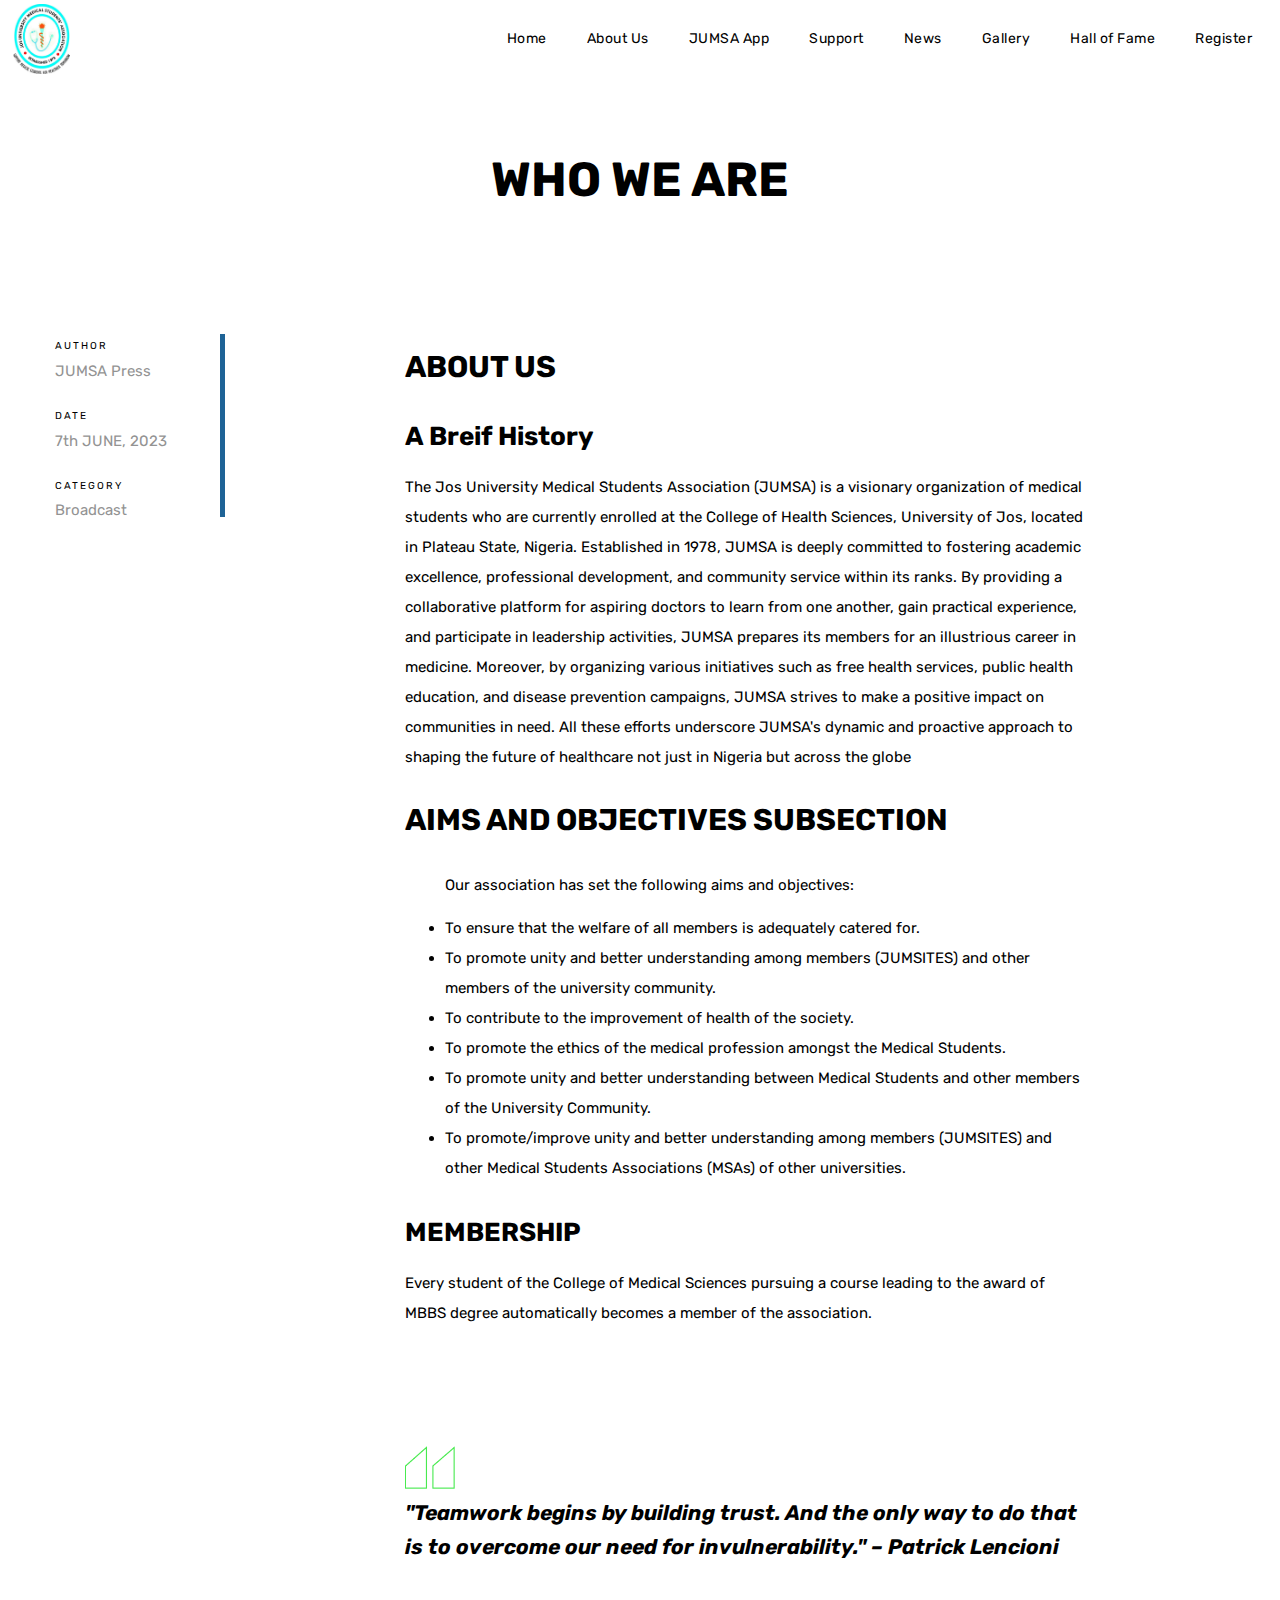
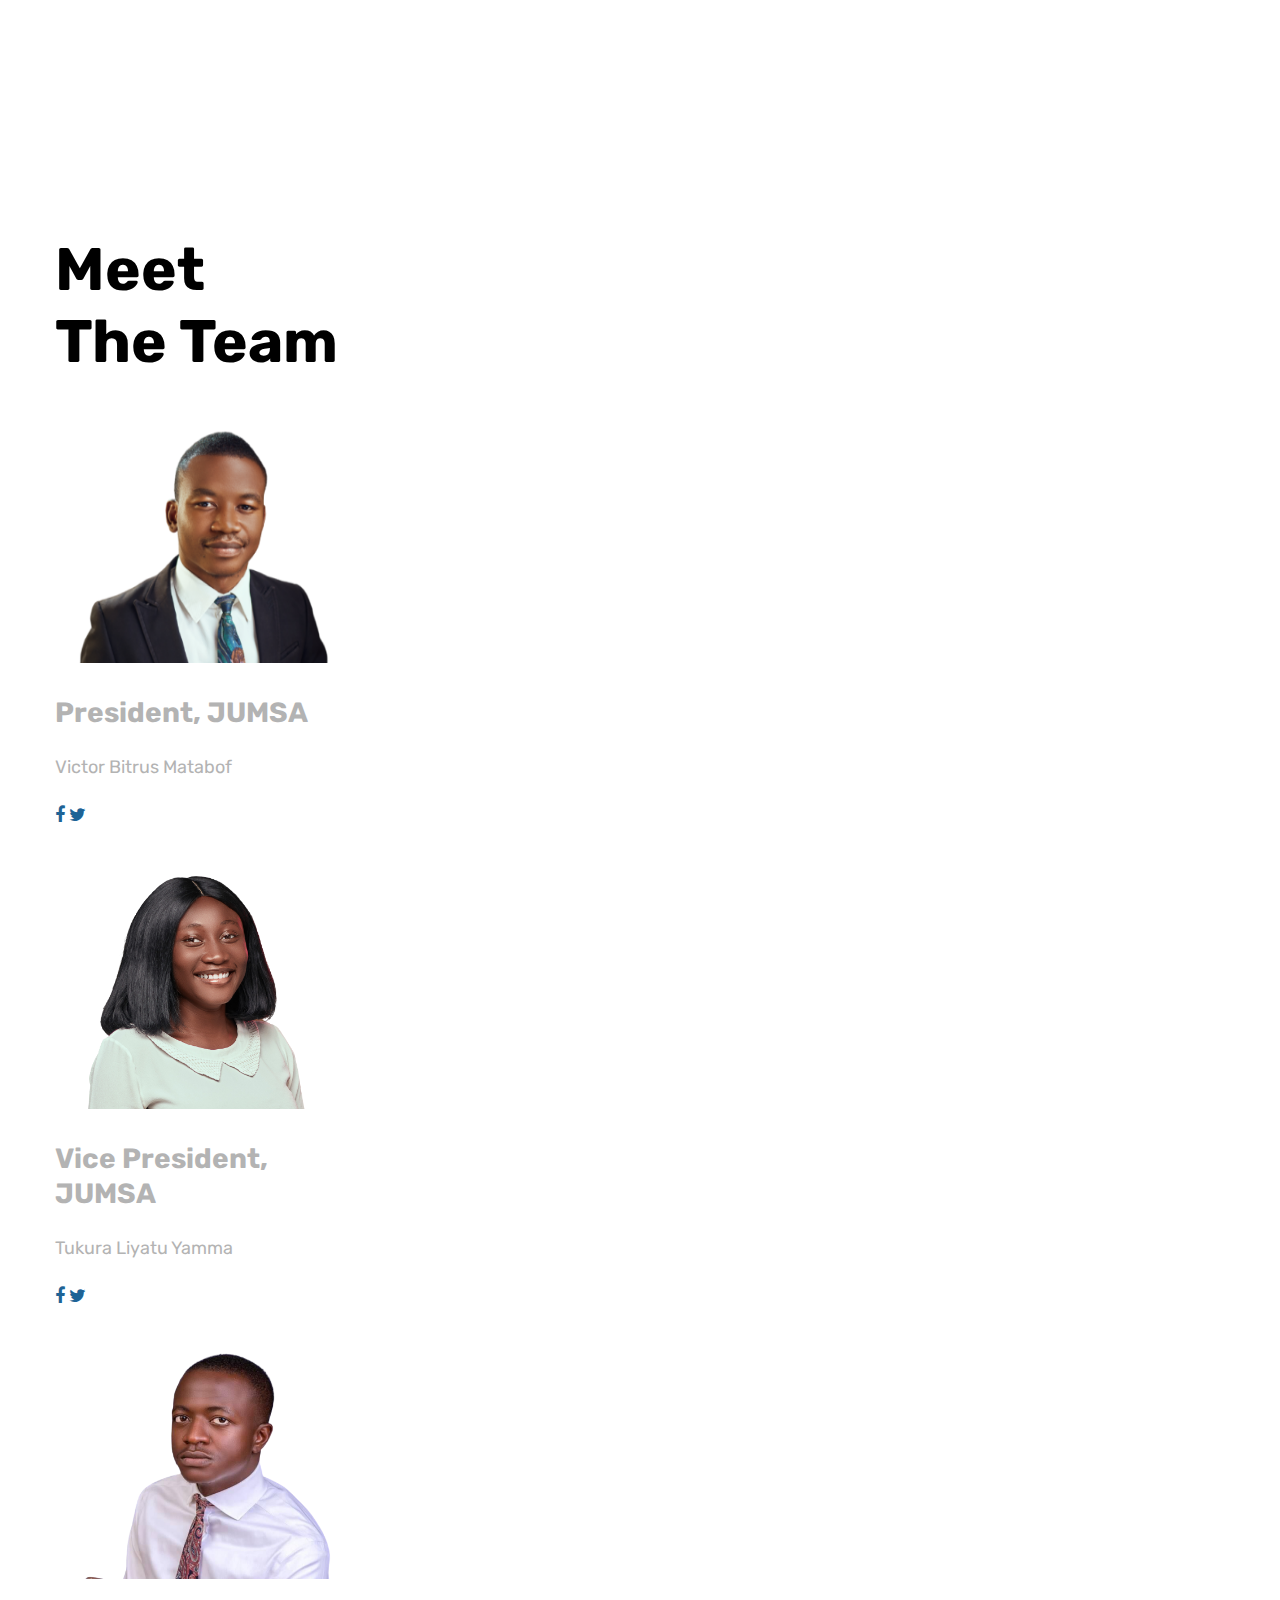
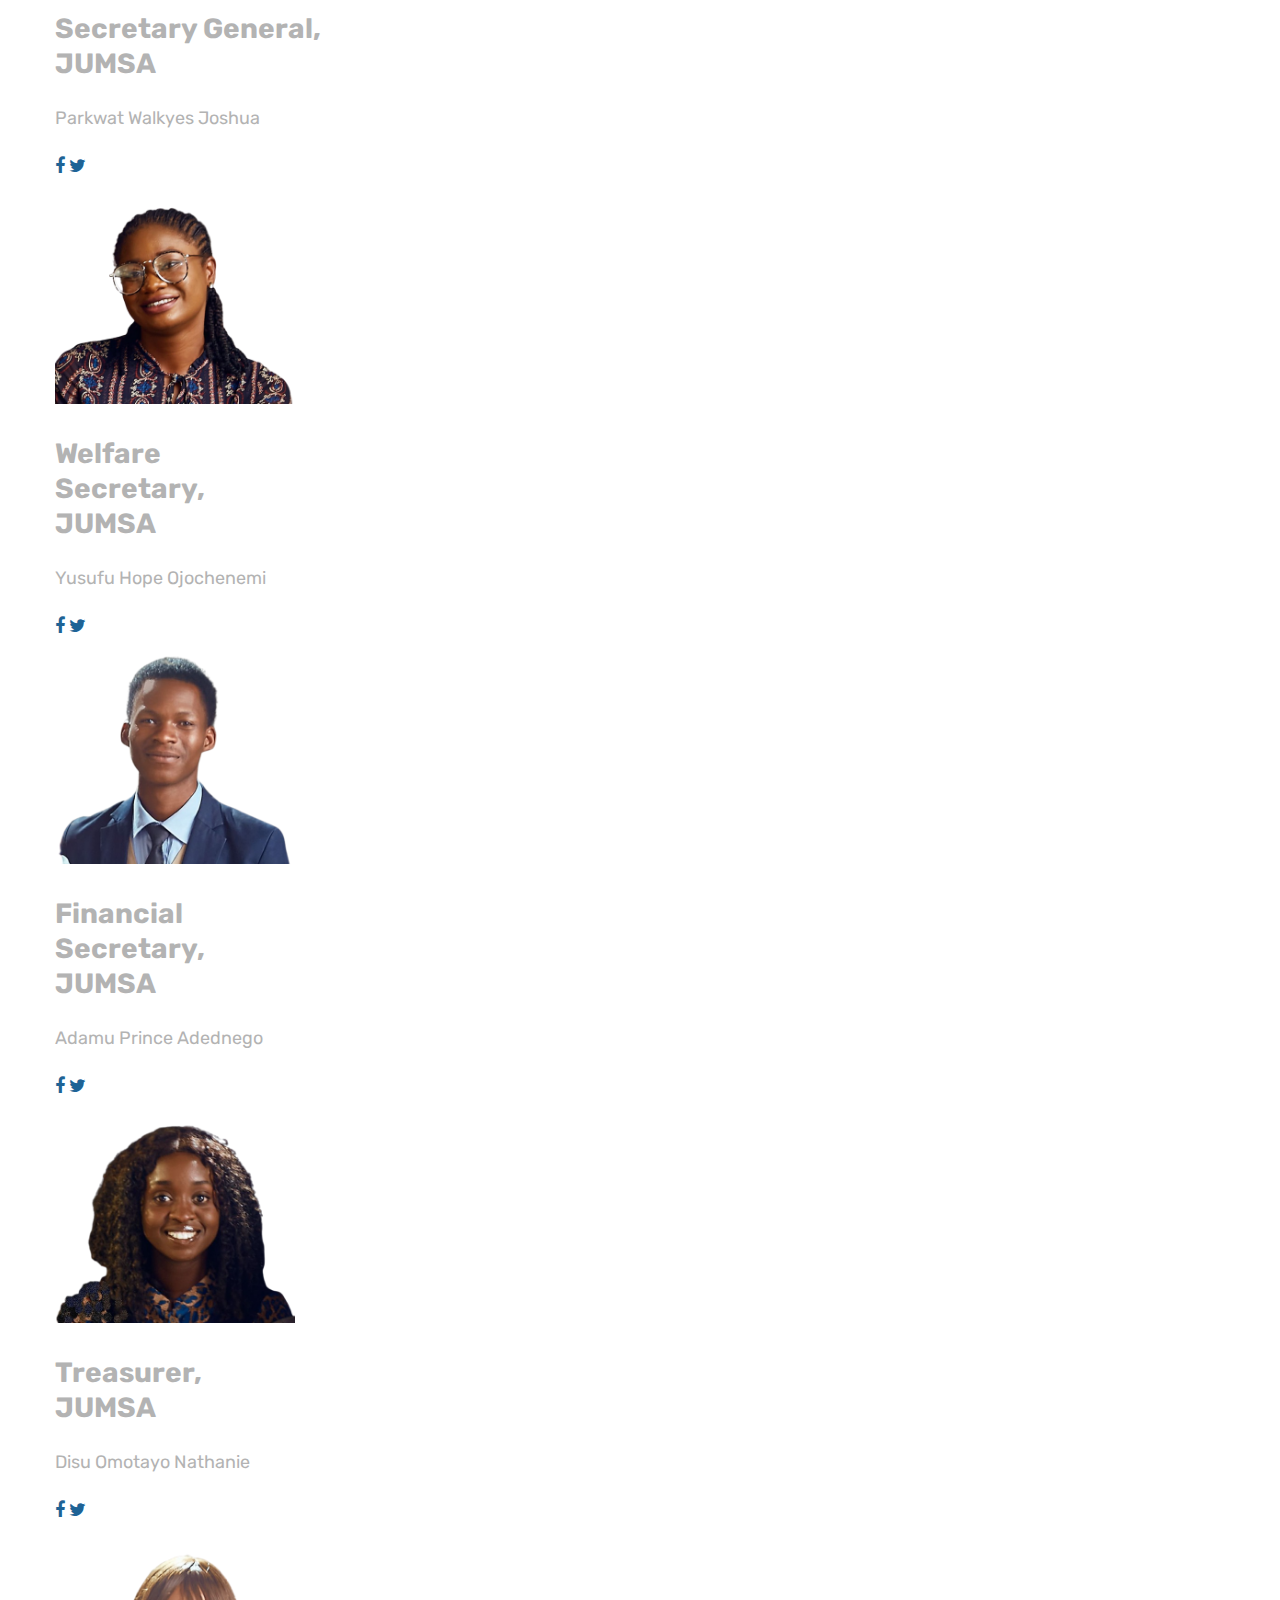
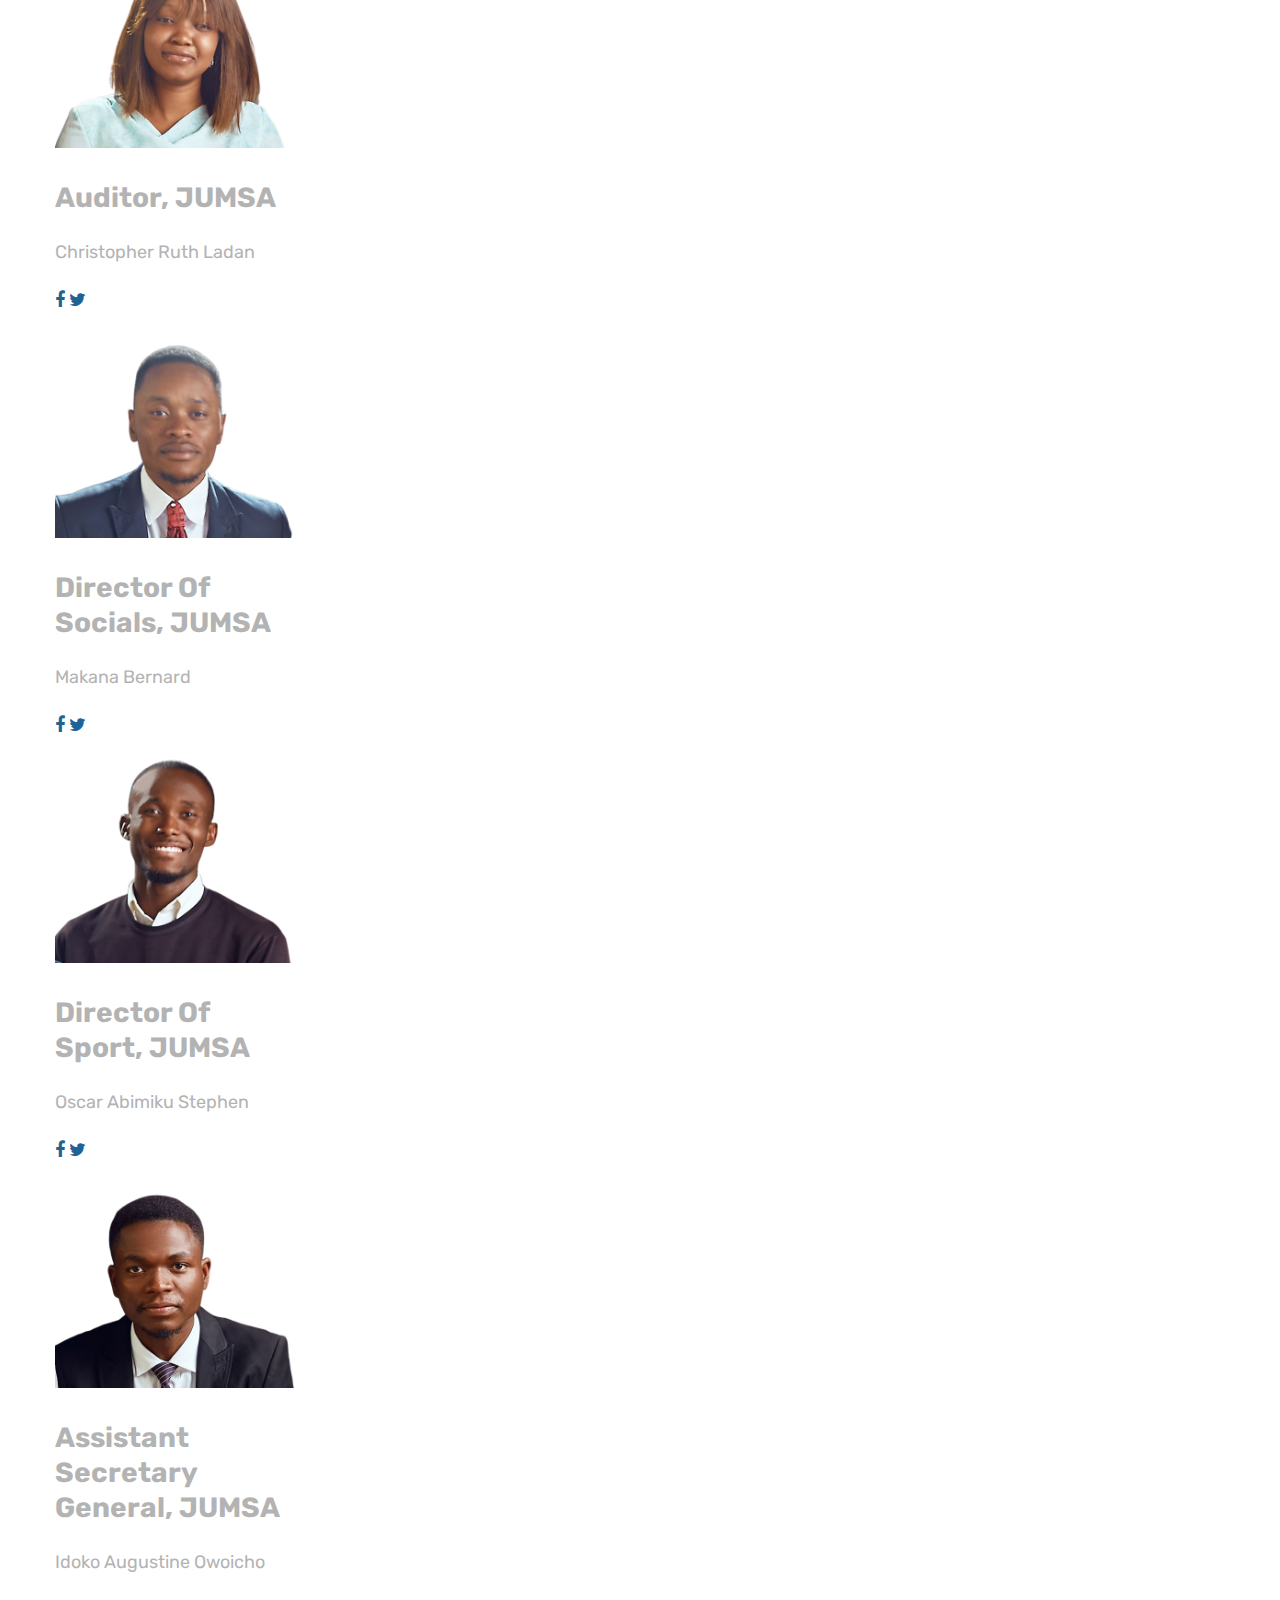
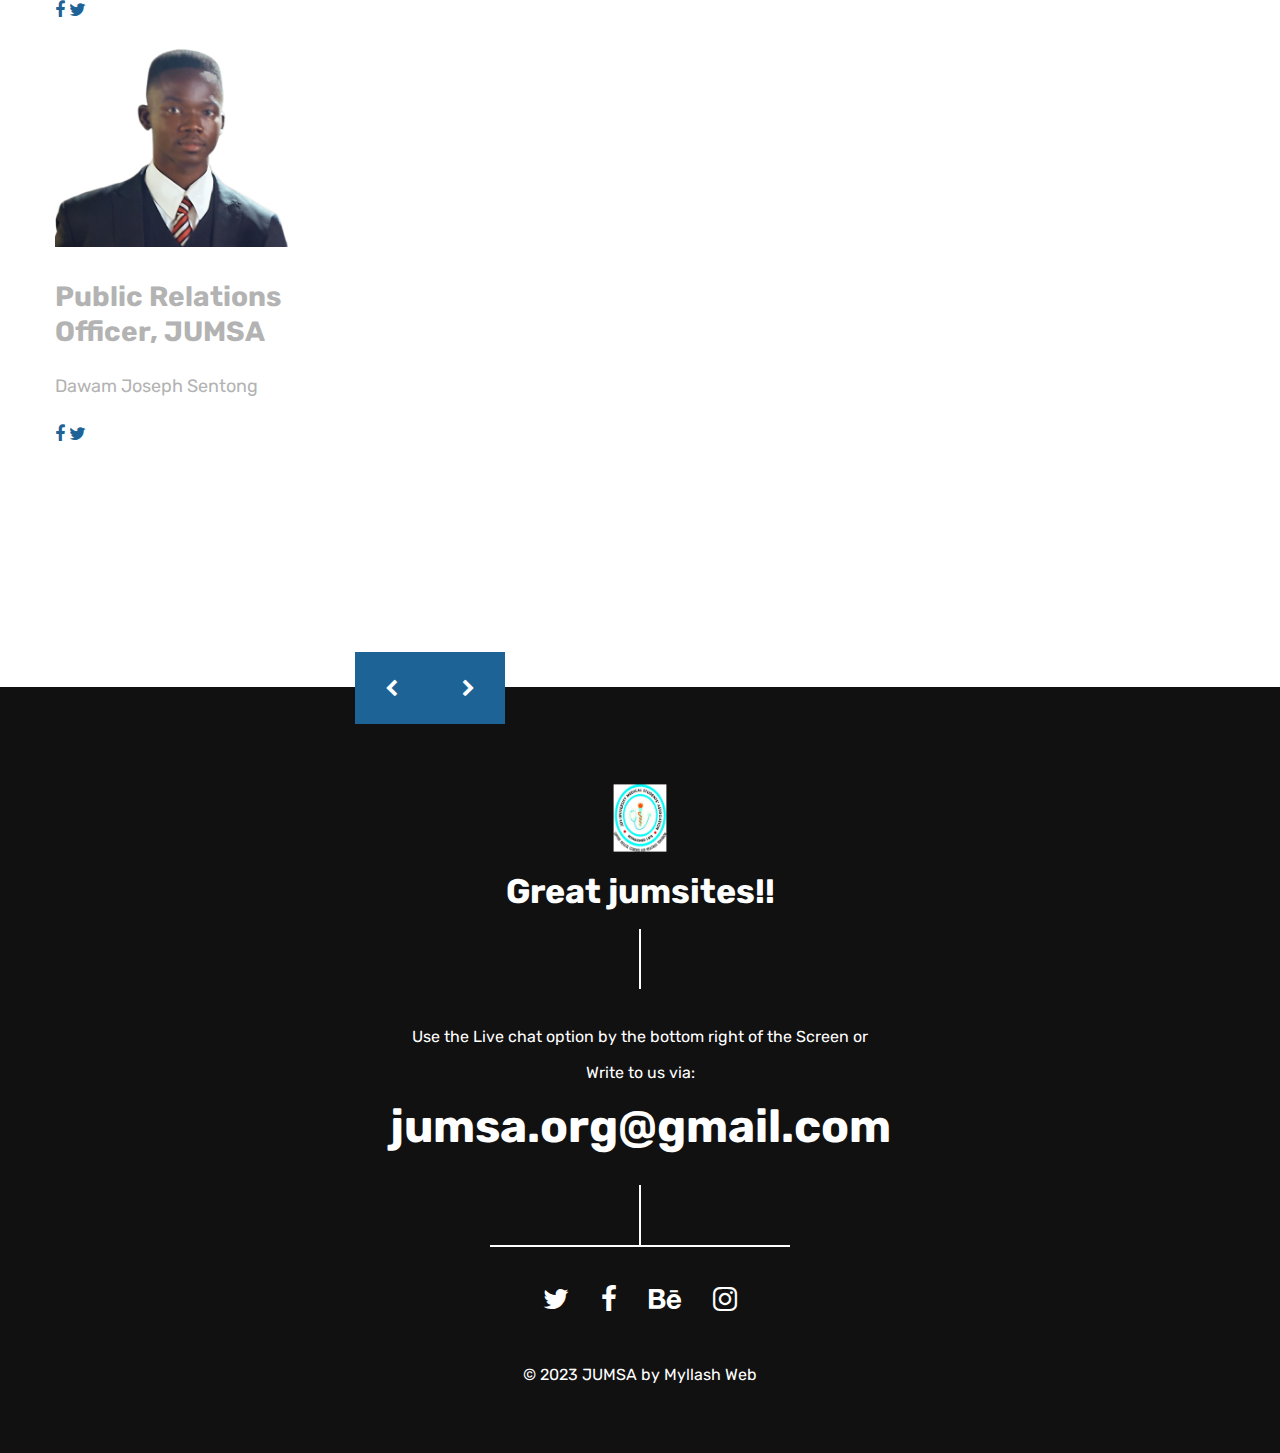
==== commit 5b9d891d: "Blog pushed" ====
--- a/about.html
+++ b/about.html
@@ -213,7 +213,7 @@
                             The Team
                         </h2>
                         <div class="container">
-                            <div class="row justify-content-around">
+                            <div class="row justify-content-around my-5">
                                 <div class="card col-md-6 col-lg-4" style="width: 18rem;">
                                     <img src="images/team_item_01.jpg" class="card-img-top" alt="...">
                                     <div class="card-body">
@@ -264,59 +264,59 @@
 
                             </div>
 
-                            <div class="row justify-content-around">
-                                <div class="card col-md-6 col-lg-3" style="width: 15rem;">
-                                    <img src="images/team_item_01.jpg" class="card-img-top" alt="...">
-                                    <div class="card-body">
-                                        <h5 class="card-title">President, JUMSA</h5>
-                                        <p class="card-text">Victor Bitrus Matabof</p>
-                                    </div>
-                                    <div class="card-body justify-content-around">
-                                        <a href="#" target="_blank">
-                                            <span class="fa fa-facebook"></span>
-                                        </a>
-                                        <a href="#" target="_blank">
-                                            <span class="fa fa-twitter"></span>
-                                        </a>
-                                    </div>
-                                </div>
-
-                                <div class="card col-md-6 col-lg-3" style="width: 15rem;">
-                                    <img src="images/team_item_02.jpg" class="card-img-top" alt="...">
-                                    <div class="card-body">
-                                        <h5 class="card-title">Vice President, JUMSA</h5>
-                                        <p class="card-text">Tukura Liyatu Yamma</p>
-                                    </div>
-                                    <div class="card-body justify-content-around">
-                                        <a href="#" target="_blank">
-                                            <span class="fa fa-facebook"></span>
-                                        </a>
-                                        <a href="#" target="_blank">
-                                            <span class="fa fa-twitter"></span>
-                                        </a>
-                                    </div>
-                                </div>
-
-                                <div class="card col-md-6 col-lg-3" style="width: 15rem;">
-                                    <img src="images/team_item_03.jpg" class="card-img-top" alt="...">
-                                    <div class="card-body">
-                                        <h5 class="card-title">Secretary General, JUMSA</h5>
-                                        <p class="card-text">Parkwat Walkyes Joshua</p>
-                                    </div>
-                                    <div class="card-body justify-content-around">
-                                        <a href="#" target="_blank">
-                                            <span class="fa fa-facebook"></span>
-                                        </a>
-                                        <a href="#" target="_blank">
-                                            <span class="fa fa-twitter"></span>
-                                        </a>
-                                    </div>
-                                </div>
-                                <div class="card col-md-6 col-lg-3" style="width: 15rem;">
-                                    <img src="images/team_item_01.jpg" class="card-img-top" alt="...">
-                                    <div class="card-body">
-                                        <h5 class="card-title">President, JUMSA</h5>
-                                        <p class="card-text">Victor Bitrus Matabof</p>
+                            <div class="row justify-content-around my-5">
+                                <div class="card col-md-6 col-lg-3" style="width: 15rem;">
+                                    <img src="images/team_item_04.jpg" class="card-img-top" alt="...">
+                                    <div class="card-body">
+                                        <h5 class="card-title">Welfare Secretary, JUMSA</h5>
+                                        <p class="card-text">Yusufu Hope Ojochenemi</p>
+                                    </div>
+                                    <div class="card-body justify-content-around">
+                                        <a href="#" target="_blank">
+                                            <span class="fa fa-facebook"></span>
+                                        </a>
+                                        <a href="#" target="_blank">
+                                            <span class="fa fa-twitter"></span>
+                                        </a>
+                                    </div>
+                                </div>
+
+                                <div class="card col-md-6 col-lg-3" style="width: 15rem;">
+                                    <img src="images/team_item_05.jpg" class="card-img-top" alt="...">
+                                    <div class="card-body">
+                                        <h5 class="card-title">Financial Secretary, JUMSA</h5>
+                                        <p class="card-text">Adamu Prince Adednego</p>
+                                    </div>
+                                    <div class="card-body justify-content-around">
+                                        <a href="#" target="_blank">
+                                            <span class="fa fa-facebook"></span>
+                                        </a>
+                                        <a href="#" target="_blank">
+                                            <span class="fa fa-twitter"></span>
+                                        </a>
+                                    </div>
+                                </div>
+
+                                <div class="card col-md-6 col-lg-3" style="width: 15rem;">
+                                    <img src="images/team_item_06.jpg" class="card-img-top" alt="...">
+                                    <div class="card-body">
+                                        <h5 class="card-title">Treasurer, JUMSA</h5>
+                                        <p class="card-text">Disu Omotayo Nathanie</p>
+                                    </div>
+                                    <div class="card-body justify-content-around">
+                                        <a href="#" target="_blank">
+                                            <span class="fa fa-facebook"></span>
+                                        </a>
+                                        <a href="#" target="_blank">
+                                            <span class="fa fa-twitter"></span>
+                                        </a>
+                                    </div>
+                                </div>
+                                <div class="card col-md-6 col-lg-3" style="width: 15rem;">
+                                    <img src="images/team_item_07.jpg" class="card-img-top" alt="...">
+                                    <div class="card-body">
+                                        <h5 class="card-title">Auditor, JUMSA</h5>
+                                        <p class="card-text">Christopher Ruth Ladan</p>
                                     </div>
                                     <div class="card-body justify-content-around">
                                         <a href="#" target="_blank">
@@ -330,69 +330,70 @@
 
                             </div>
 
-                            <div class="row justify-content-around">
-                                <div class="card col-md-6 col-lg-3" style="width: 15rem;">
-                                    <img src="images/team_item_01.jpg" class="card-img-top" alt="...">
-                                    <div class="card-body">
-                                        <h5 class="card-title">President, JUMSA</h5>
-                                        <p class="card-text">Victor Bitrus Matabof</p>
-                                    </div>
-                                    <div class="card-body justify-content-around">
-                                        <a href="#" target="_blank">
-                                            <span class="fa fa-facebook"></span>
-                                        </a>
-                                        <a href="#" target="_blank">
-                                            <span class="fa fa-twitter"></span>
-                                        </a>
-                                    </div>
-                                </div>
-
-                                <div class="card col-md-6 col-lg-3" style="width: 15rem;">
-                                    <img src="images/team_item_02.jpg" class="card-img-top" alt="...">
-                                    <div class="card-body">
-                                        <h5 class="card-title">Vice President, JUMSA</h5>
-                                        <p class="card-text">Tukura Liyatu Yamma</p>
-                                    </div>
-                                    <div class="card-body justify-content-around">
-                                        <a href="#" target="_blank">
-                                            <span class="fa fa-facebook"></span>
-                                        </a>
-                                        <a href="#" target="_blank">
-                                            <span class="fa fa-twitter"></span>
-                                        </a>
-                                    </div>
-                                </div>
-
-                                <div class="card col-md-6 col-lg-3" style="width: 15rem;">
-                                    <img src="images/team_item_03.jpg" class="card-img-top" alt="...">
-                                    <div class="card-body">
-                                        <h5 class="card-title">Secretary General, JUMSA</h5>
-                                        <p class="card-text">Parkwat Walkyes Joshua</p>
-                                    </div>
-                                    <div class="card-body justify-content-around">
-                                        <a href="#" target="_blank">
-                                            <span class="fa fa-facebook"></span>
-                                        </a>
-                                        <a href="#" target="_blank">
-                                            <span class="fa fa-twitter"></span>
-                                        </a>
-                                    </div>
-                                </div>
-                                <div class="card col-md-6 col-lg-3" style="width: 15rem;">
-                                    <img src="images/team_item_01.jpg" class="card-img-top" alt="...">
-                                    <div class="card-body">
-                                        <h5 class="card-title">President, JUMSA</h5>
-                                        <p class="card-text">Victor Bitrus Matabof</p>
-                                    </div>
-                                    <div class="card-body justify-content-around">
-                                        <a href="#" target="_blank">
-                                            <span class="fa fa-facebook"></span>
-                                        </a>
-                                        <a href="#" target="_blank">
-                                            <span class="fa fa-twitter"></span>
-                                        </a>
-                                    </div>
-                                </div>
+                            <div class="row justify-content-around my-5">
+                                <div class="card col-md-6 col-lg-3" style="width: 15rem;">
+                                    <img src="images/team_item_08.jpg" class="card-img-top" alt="...">
+                                    <div class="card-body">
+                                        <h5 class="card-title">Director Of Socials, JUMSA</h5>
+                                        <p class="card-text">Makana Bernard</p>
+                                    </div>
+                                    <div class="card-body justify-content-around">
+                                        <a href="#" target="_blank">
+                                            <span class="fa fa-facebook"></span>
+                                        </a>
+                                        <a href="#" target="_blank">
+                                            <span class="fa fa-twitter"></span>
+                                        </a>
+                                    </div>
+                                </div>
+                                <div class="card col-md-6 col-lg-3" style="width: 15rem;">
+                                    <img src="images/team_item_09.jpg" class="card-img-top" alt="...">
+                                    <div class="card-body">
+                                        <h5 class="card-title">Director Of Sport, JUMSA</h5>
+                                        <p class="card-text">Oscar Abimiku Stephen</p>
+                                    </div>
+                                    <div class="card-body justify-content-around">
+                                        <a href="#" target="_blank">
+                                            <span class="fa fa-facebook"></span>
+                                        </a>
+                                        <a href="#" target="_blank">
+                                            <span class="fa fa-twitter"></span>
+                                        </a>
+                                    </div>
+                                </div>
+
+                                <div class="card col-md-6 col-lg-3" style="width: 15rem;">
+                                    <img src="images/team_item_10.jpg" class="card-img-top" alt="...">
+                                    <div class="card-body">
+                                        <h5 class="card-title">Assistant Secretary General, JUMSA</h5>
+                                        <p class="card-text">Idoko Augustine Owoicho</p>
+                                    </div>
+                                    <div class="card-body justify-content-around">
+                                        <a href="#" target="_blank">
+                                            <span class="fa fa-facebook"></span>
+                                        </a>
+                                        <a href="#" target="_blank">
+                                            <span class="fa fa-twitter"></span>
+                                        </a>
+                                    </div>
+                                </div>
+
+                                <div class="card col-md-6 col-lg-3" style="width: 15rem;">
+                                    <img src="images/team_item_11.jpg" class="card-img-top" alt="...">
+                                    <div class="card-body">
+                                        <h5 class="card-title">Public Relations Officer, JUMSA</h5>
+                                        <p class="card-text">Dawam Joseph Sentong</p>
+                                    </div>
+                                    <div class="card-body justify-content-around">
+                                        <a href="#" target="_blank">
+                                            <span class="fa fa-facebook"></span>
+                                        </a>
+                                        <a href="#" target="_blank">
+                                            <span class="fa fa-twitter"></span>
+                                        </a>
+                                    </div>
+                                </div>
+
 
                             </div>
                         </div>
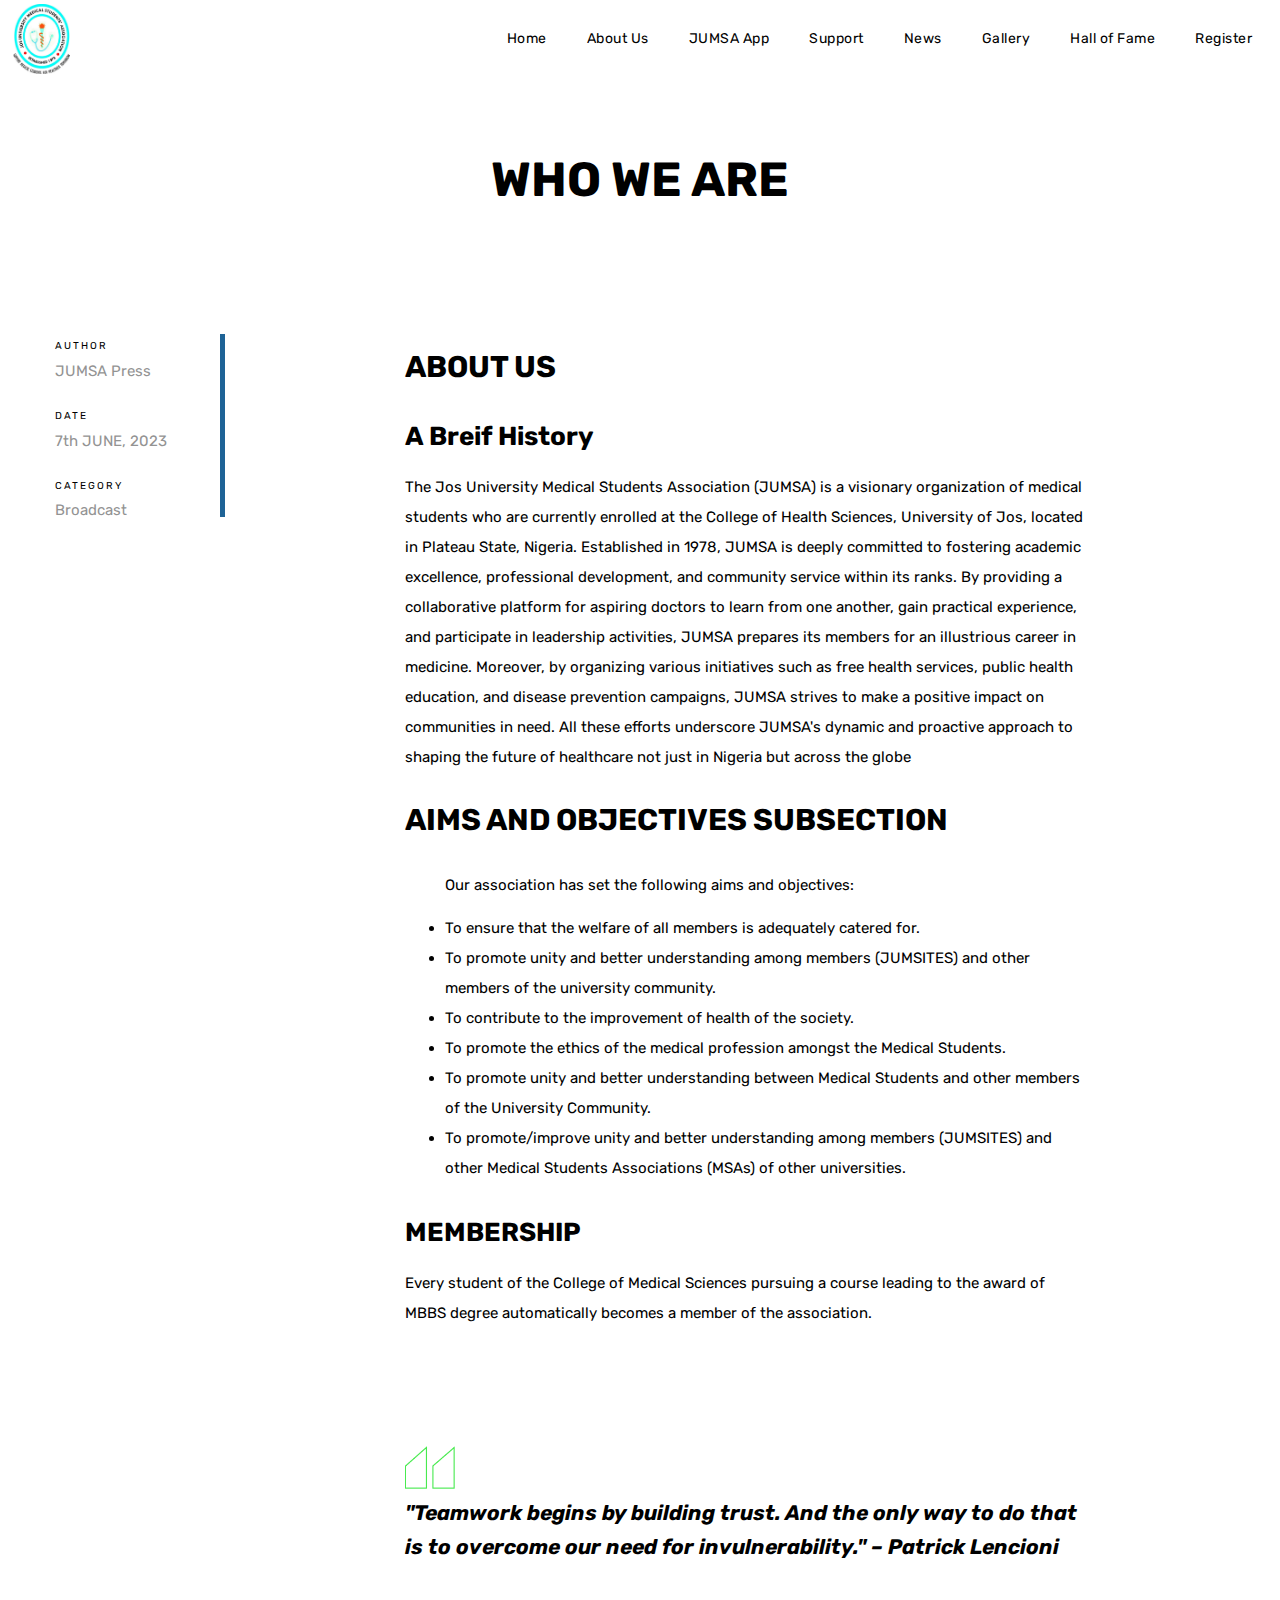
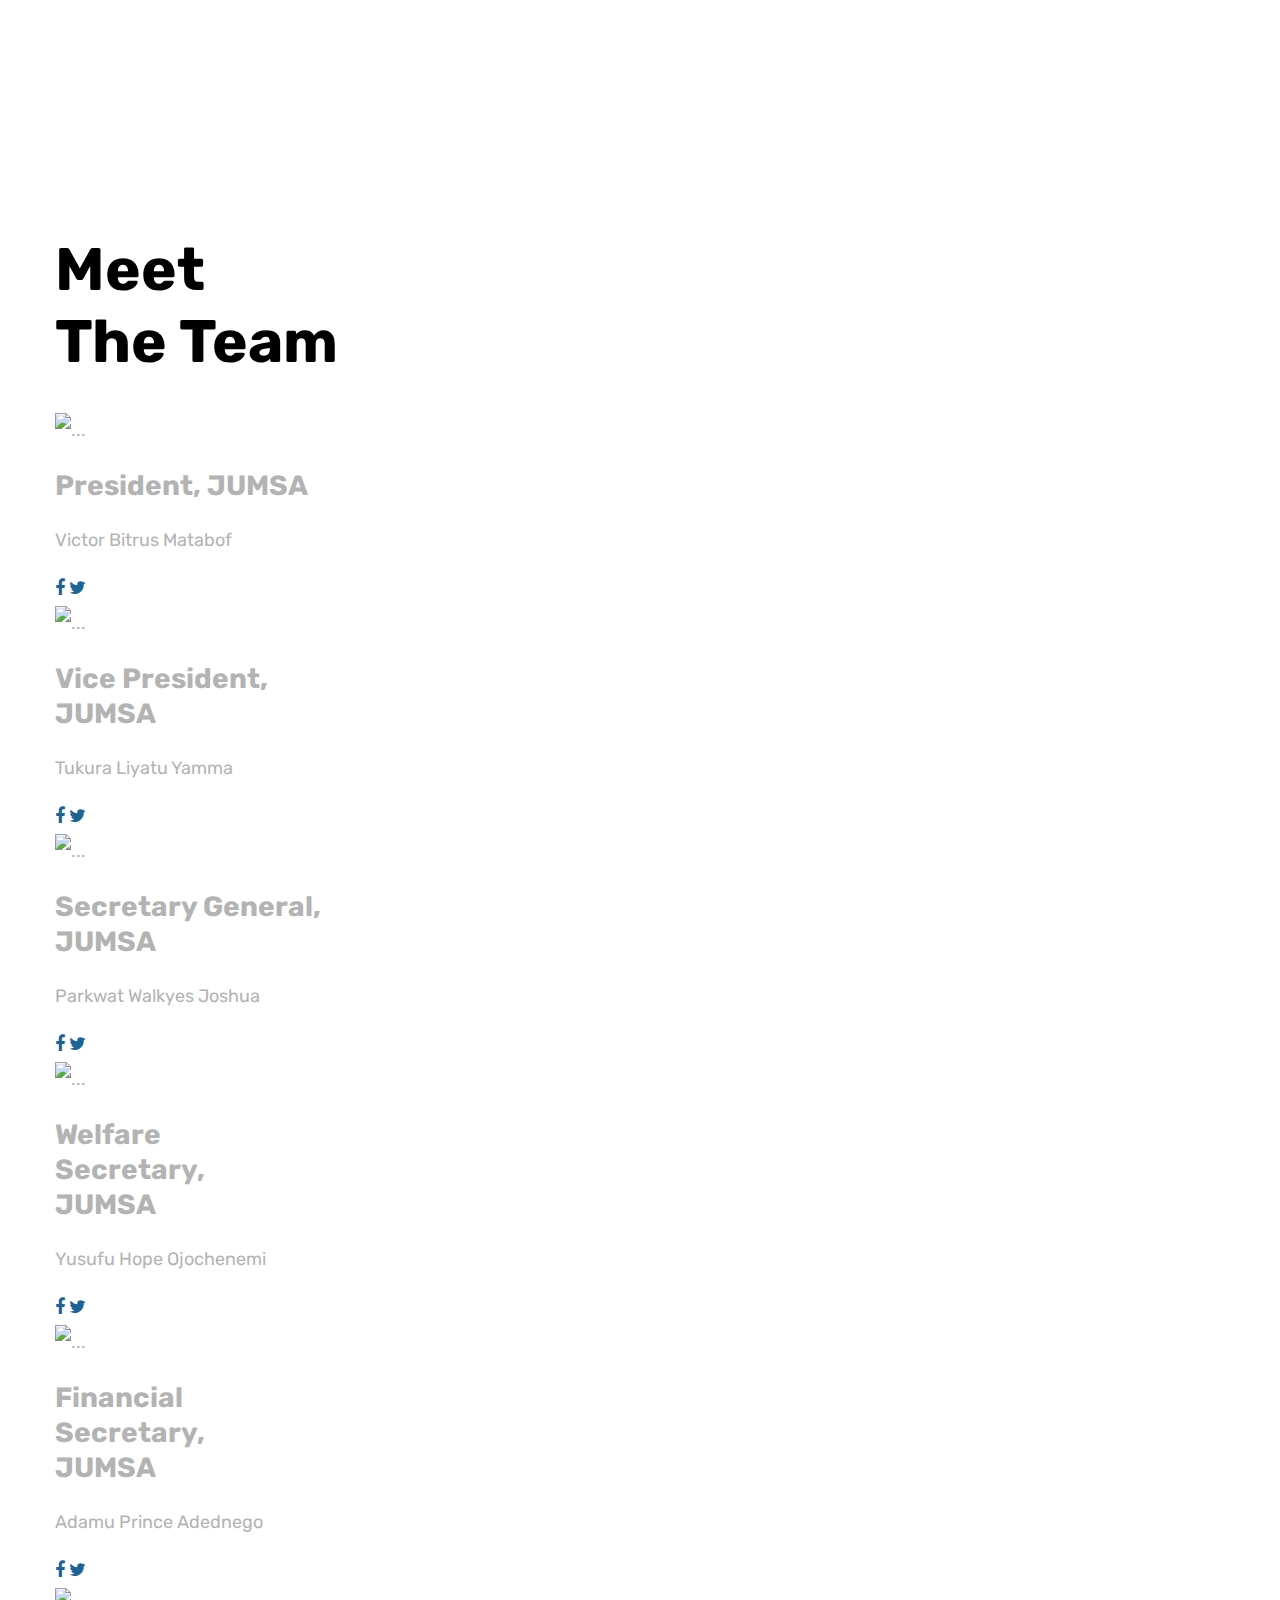
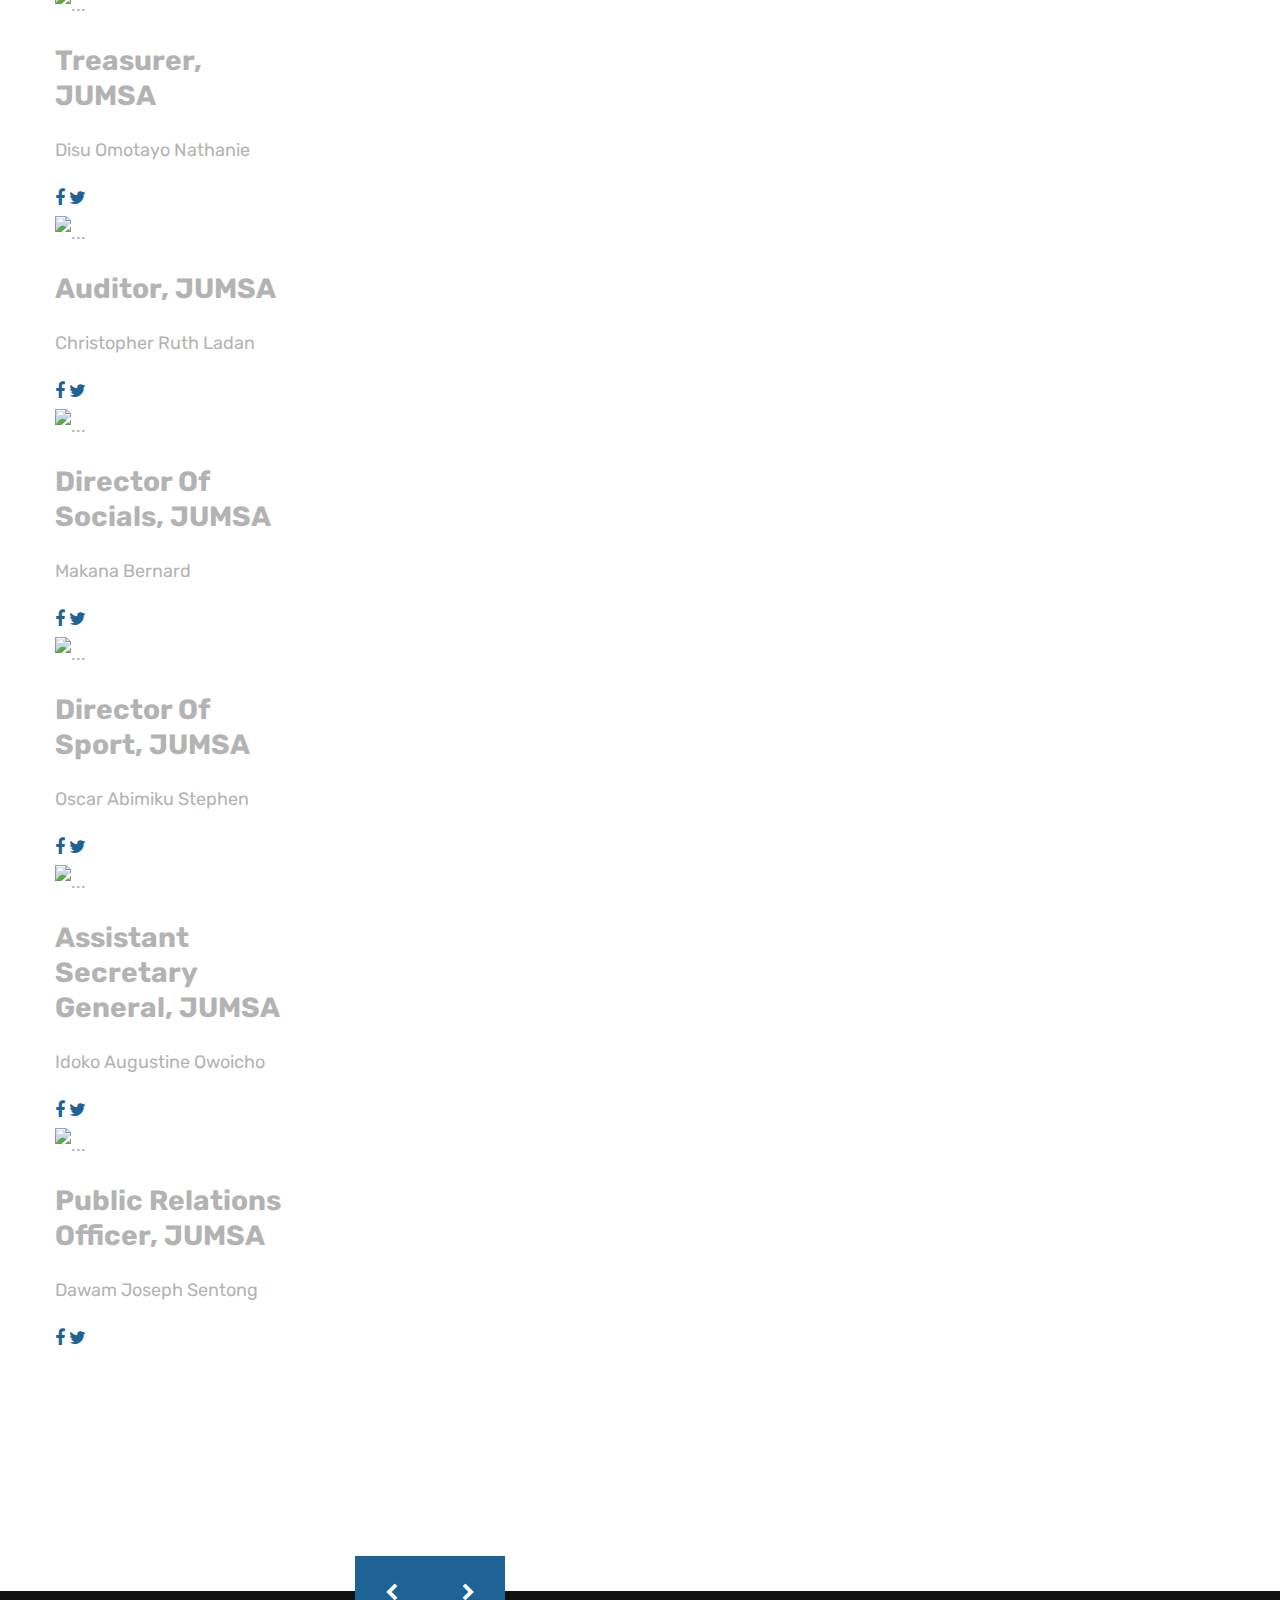
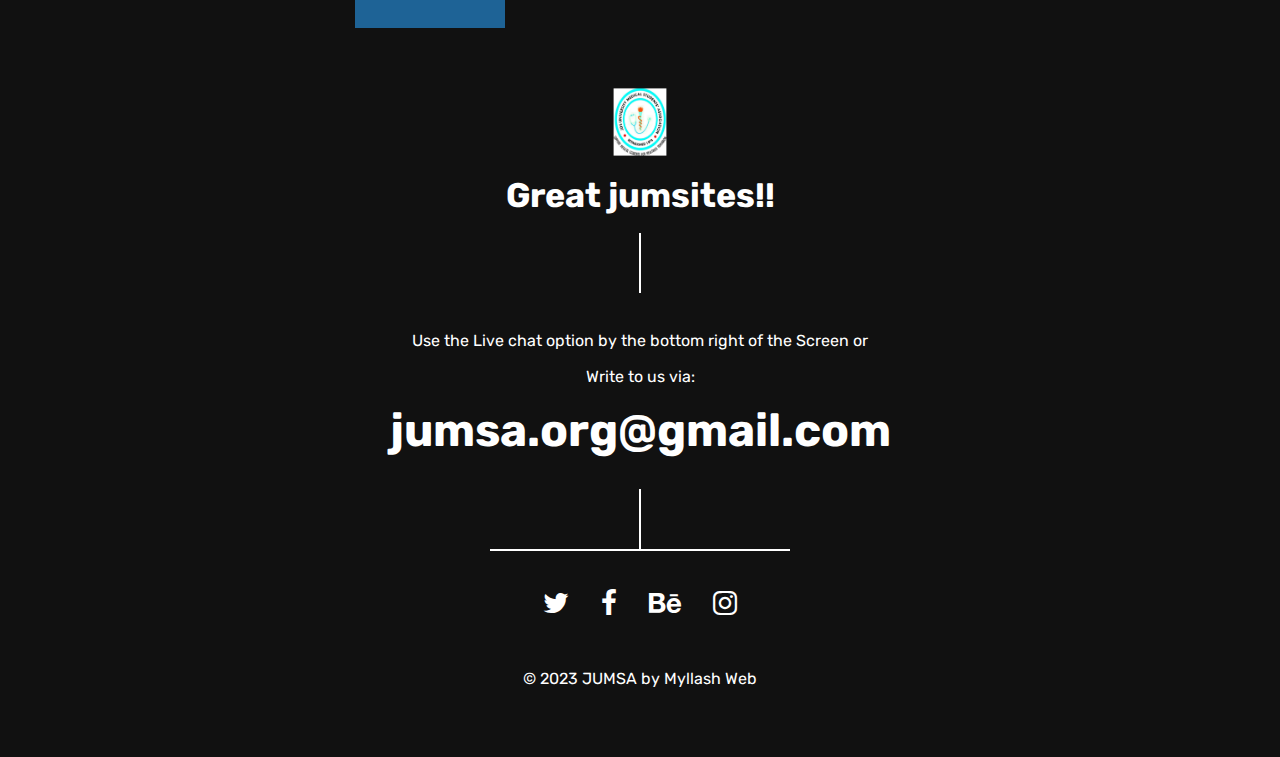
==== commit e7eca2ef: "little change" ====
--- a/about.html
+++ b/about.html
@@ -97,7 +97,7 @@
                         WHO WE ARE
                     </h1>
                     <div class="single-post-featured-image">
-                        <img src="images/about_01.jpg" alt="" />
+                        <img src="https://ik.imagekit.io/sunnandah/images/about_01.jpg?updatedAt=1701480629569" alt="" />
                     </div>
 
                     <div class="single-content-wrapper content-1170 center-relative">
@@ -215,7 +215,7 @@
                         <div class="container">
                             <div class="row justify-content-around my-5">
                                 <div class="card col-md-6 col-lg-4" style="width: 18rem;">
-                                    <img src="images/team_item_01.jpg" class="card-img-top" alt="...">
+                                    <img src="https://ik.imagekit.io/sunnandah/images/team_item_01.jpg?updatedAt=1701480661247" class="card-img-top" alt="...">
                                     <div class="card-body">
                                         <h5 class="card-title">President, JUMSA</h5>
                                         <p class="card-text">Victor Bitrus Matabof</p>
@@ -231,7 +231,7 @@
                                 </div>
 
                                 <div class="card col-md-6 col-lg-4" style="width: 18rem;">
-                                    <img src="images/team_item_02.jpg" class="card-img-top" alt="...">
+                                    <img src="https://ik.imagekit.io/sunnandah/images/team_item_02.jpg?updatedAt=1701480661285" class="card-img-top" alt="...">
                                     <div class="card-body">
                                         <h5 class="card-title">Vice President, JUMSA</h5>
                                         <p class="card-text">Tukura Liyatu Yamma</p>
@@ -247,7 +247,7 @@
                                 </div>
 
                                 <div class="card col-md-6 col-lg-4" style="width: 18rem;">
-                                    <img src="images/team_item_03.jpg" class="card-img-top" alt="...">
+                                    <img src="https://ik.imagekit.io/sunnandah/images/team_item_03.jpg?updatedAt=1701480661690" class="card-img-top" alt="...">
                                     <div class="card-body">
                                         <h5 class="card-title">Secretary General, JUMSA</h5>
                                         <p class="card-text">Parkwat Walkyes Joshua</p>
@@ -266,7 +266,7 @@
 
                             <div class="row justify-content-around my-5">
                                 <div class="card col-md-6 col-lg-3" style="width: 15rem;">
-                                    <img src="images/team_item_04.jpg" class="card-img-top" alt="...">
+                                    <img src="https://ik.imagekit.io/sunnandah/images/team_item_04.jpg?updatedAt=1701480662819" class="card-img-top" alt="...">
                                     <div class="card-body">
                                         <h5 class="card-title">Welfare Secretary, JUMSA</h5>
                                         <p class="card-text">Yusufu Hope Ojochenemi</p>
@@ -282,7 +282,7 @@
                                 </div>
 
                                 <div class="card col-md-6 col-lg-3" style="width: 15rem;">
-                                    <img src="images/team_item_05.jpg" class="card-img-top" alt="...">
+                                    <img src="https://ik.imagekit.io/sunnandah/images/team_item_05.jpg?updatedAt=1701480664397" class="card-img-top" alt="...">
                                     <div class="card-body">
                                         <h5 class="card-title">Financial Secretary, JUMSA</h5>
                                         <p class="card-text">Adamu Prince Adednego</p>
@@ -298,7 +298,7 @@
                                 </div>
 
                                 <div class="card col-md-6 col-lg-3" style="width: 15rem;">
-                                    <img src="images/team_item_06.jpg" class="card-img-top" alt="...">
+                                    <img src="https://ik.imagekit.io/sunnandah/images/team_item_06.jpg?updatedAt=1701550682200" class="card-img-top" alt="...">
                                     <div class="card-body">
                                         <h5 class="card-title">Treasurer, JUMSA</h5>
                                         <p class="card-text">Disu Omotayo Nathanie</p>
@@ -313,7 +313,7 @@
                                     </div>
                                 </div>
                                 <div class="card col-md-6 col-lg-3" style="width: 15rem;">
-                                    <img src="images/team_item_07.jpg" class="card-img-top" alt="...">
+                                    <img src="  https://ik.imagekit.io/sunnandah/images/team_item_07.jpg?updatedAt=1701480664535" class="card-img-top" alt="...">
                                     <div class="card-body">
                                         <h5 class="card-title">Auditor, JUMSA</h5>
                                         <p class="card-text">Christopher Ruth Ladan</p>
@@ -332,7 +332,7 @@
 
                             <div class="row justify-content-around my-5">
                                 <div class="card col-md-6 col-lg-3" style="width: 15rem;">
-                                    <img src="images/team_item_08.jpg" class="card-img-top" alt="...">
+                                    <img src="https://ik.imagekit.io/sunnandah/images/team_item_08.jpg?updatedAt=1701480664695" class="card-img-top" alt="...">
                                     <div class="card-body">
                                         <h5 class="card-title">Director Of Socials, JUMSA</h5>
                                         <p class="card-text">Makana Bernard</p>
@@ -347,7 +347,7 @@
                                     </div>
                                 </div>
                                 <div class="card col-md-6 col-lg-3" style="width: 15rem;">
-                                    <img src="images/team_item_09.jpg" class="card-img-top" alt="...">
+                                    <img src="https://ik.imagekit.io/sunnandah/images/team_item_09.jpg?updatedAt=1701480664675" class="card-img-top" alt="...">
                                     <div class="card-body">
                                         <h5 class="card-title">Director Of Sport, JUMSA</h5>
                                         <p class="card-text">Oscar Abimiku Stephen</p>
@@ -363,7 +363,7 @@
                                 </div>
 
                                 <div class="card col-md-6 col-lg-3" style="width: 15rem;">
-                                    <img src="images/team_item_10.jpg" class="card-img-top" alt="...">
+                                    <img src="https://ik.imagekit.io/sunnandah/images/team_item_10.jpg?updatedAt=1701480666630" class="card-img-top" alt="...">
                                     <div class="card-body">
                                         <h5 class="card-title">Assistant Secretary General, JUMSA</h5>
                                         <p class="card-text">Idoko Augustine Owoicho</p>
@@ -379,7 +379,7 @@
                                 </div>
 
                                 <div class="card col-md-6 col-lg-3" style="width: 15rem;">
-                                    <img src="images/team_item_11.jpg" class="card-img-top" alt="...">
+                                    <img src="https://ik.imagekit.io/sunnandah/images/team_item_11.jpg?updatedAt=1701480666630" class="card-img-top" alt="...">
                                     <div class="card-body">
                                         <h5 class="card-title">Public Relations Officer, JUMSA</h5>
                                         <p class="card-text">Dawam Joseph Sentong</p>
--- a/style.css
+++ b/style.css
@@ -546,8 +546,18 @@
     position: relative;
 }
 
+a.button-dot-black {
+    color: #000;
+    font-size: 16px;
+    position: relative;
+}
+
 a.button-dot:hover {
     color: #fff;    
+}
+
+a.button-dot-black:hover {
+    color: #1e6396;    
 }
 
 a.button-dot span {
@@ -580,6 +590,30 @@
     top: -18px;
 }
 
+
+.hideFame{
+    display: none;
+}
+
+.hideFame1{
+    display: none;
+}
+
+.hideFame2{
+    display: none;
+}
+
+.hideFame3{
+    display: none;
+}
+
+.hideFame4{
+    display: none;
+}
+
+.hideFame6{
+    display: none;
+}
 
 /* ===================================
     2.5 Image/Text Slider CSS
@@ -1210,8 +1244,8 @@
 }
 
 .pricing-table-price {
-    font-size: 100px;
-    line-height: 120%;
+    font-size: 40px;
+    line-height: 80%;
     color: #1e6396;
     font-weight: 700;
 }
@@ -1367,6 +1401,8 @@
     background-color: rgba(202, 202, 202, 0.3);
     margin-bottom: 30px;
 }
+
+  
 
 .skill-text {
     display: inline-block;
